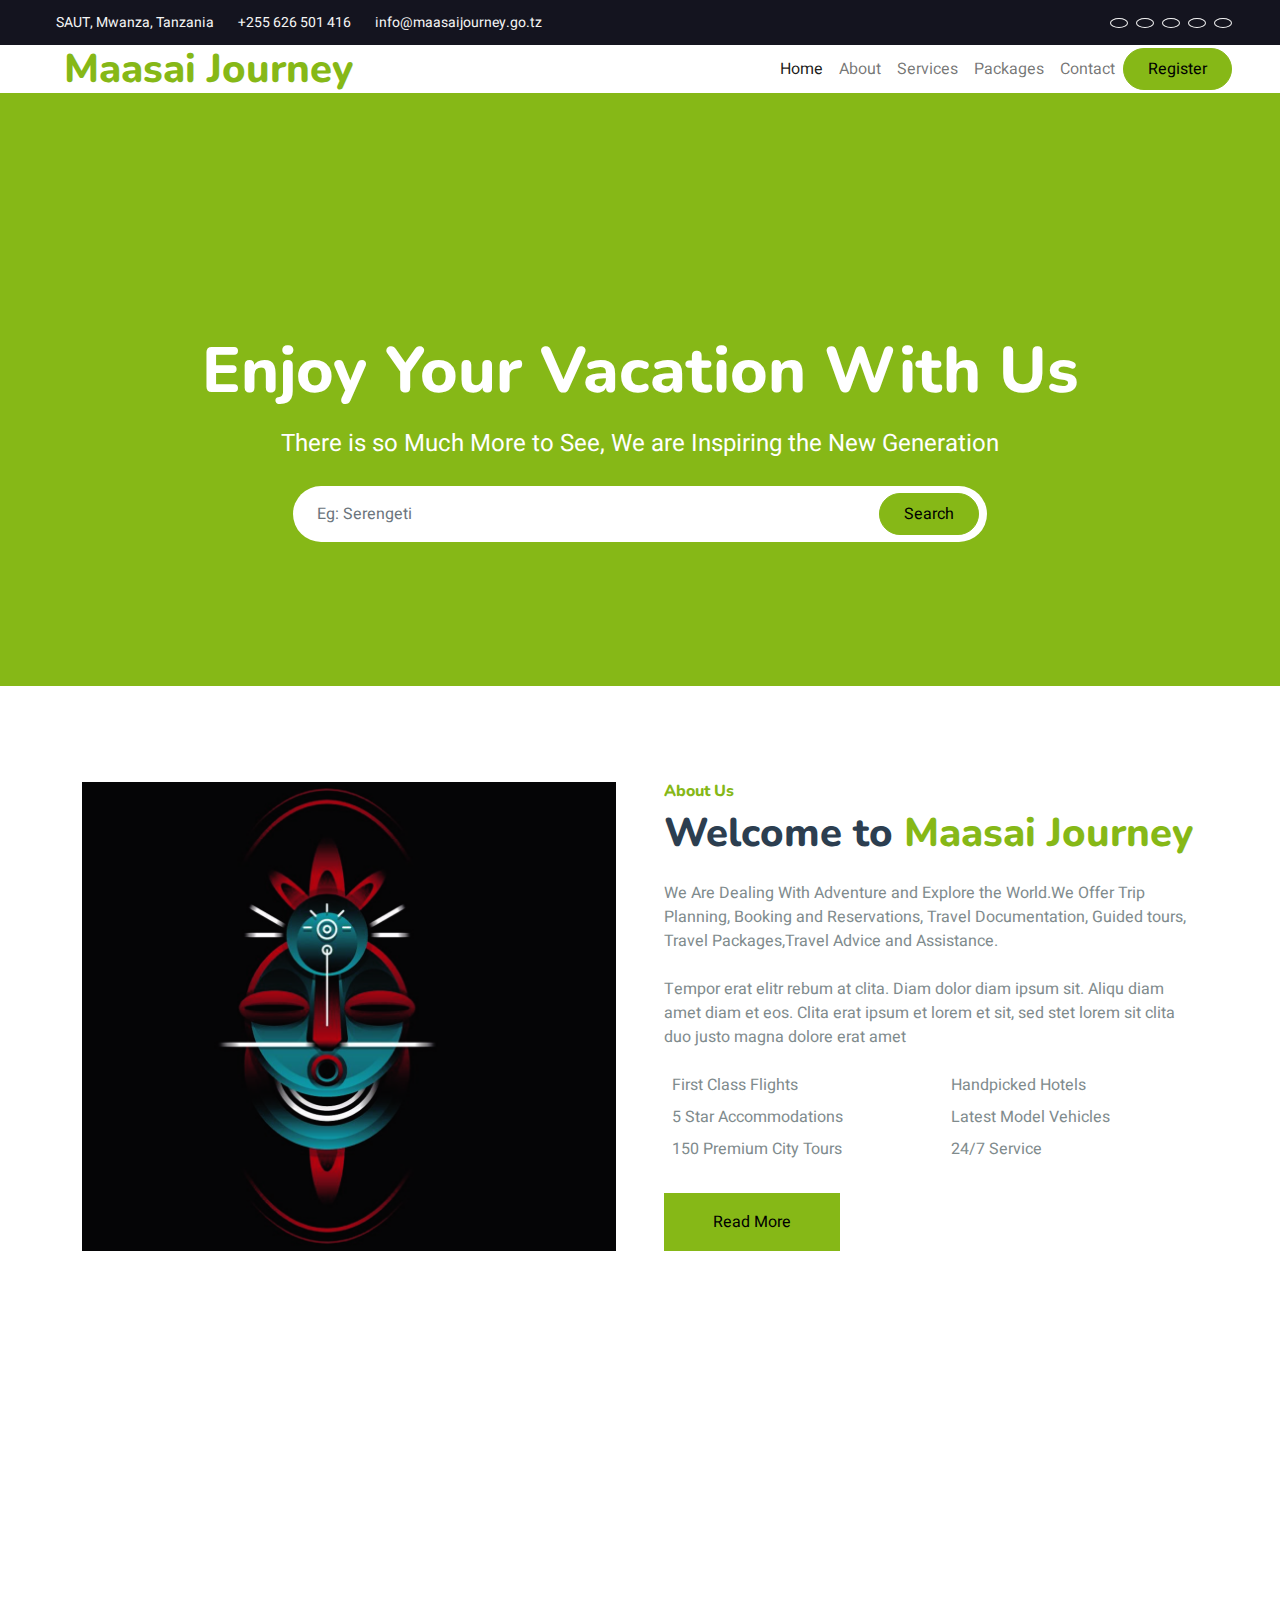
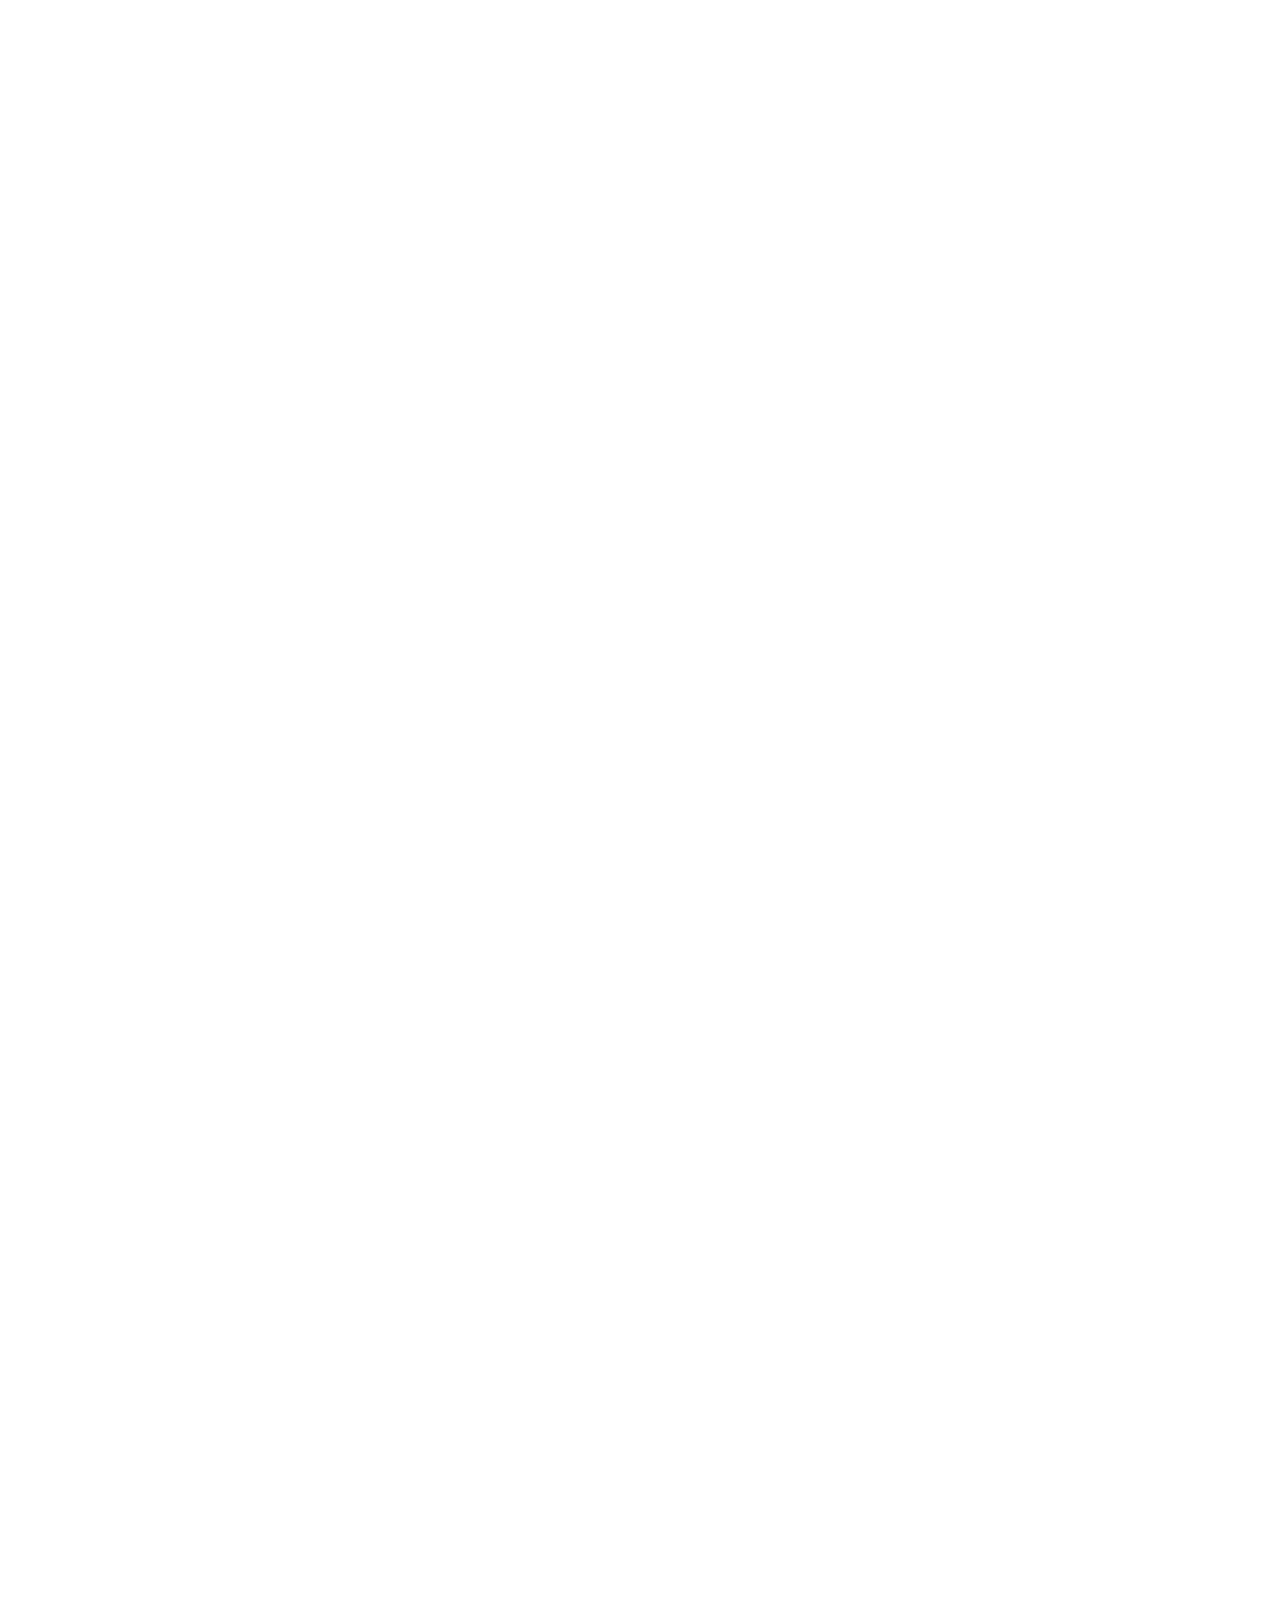
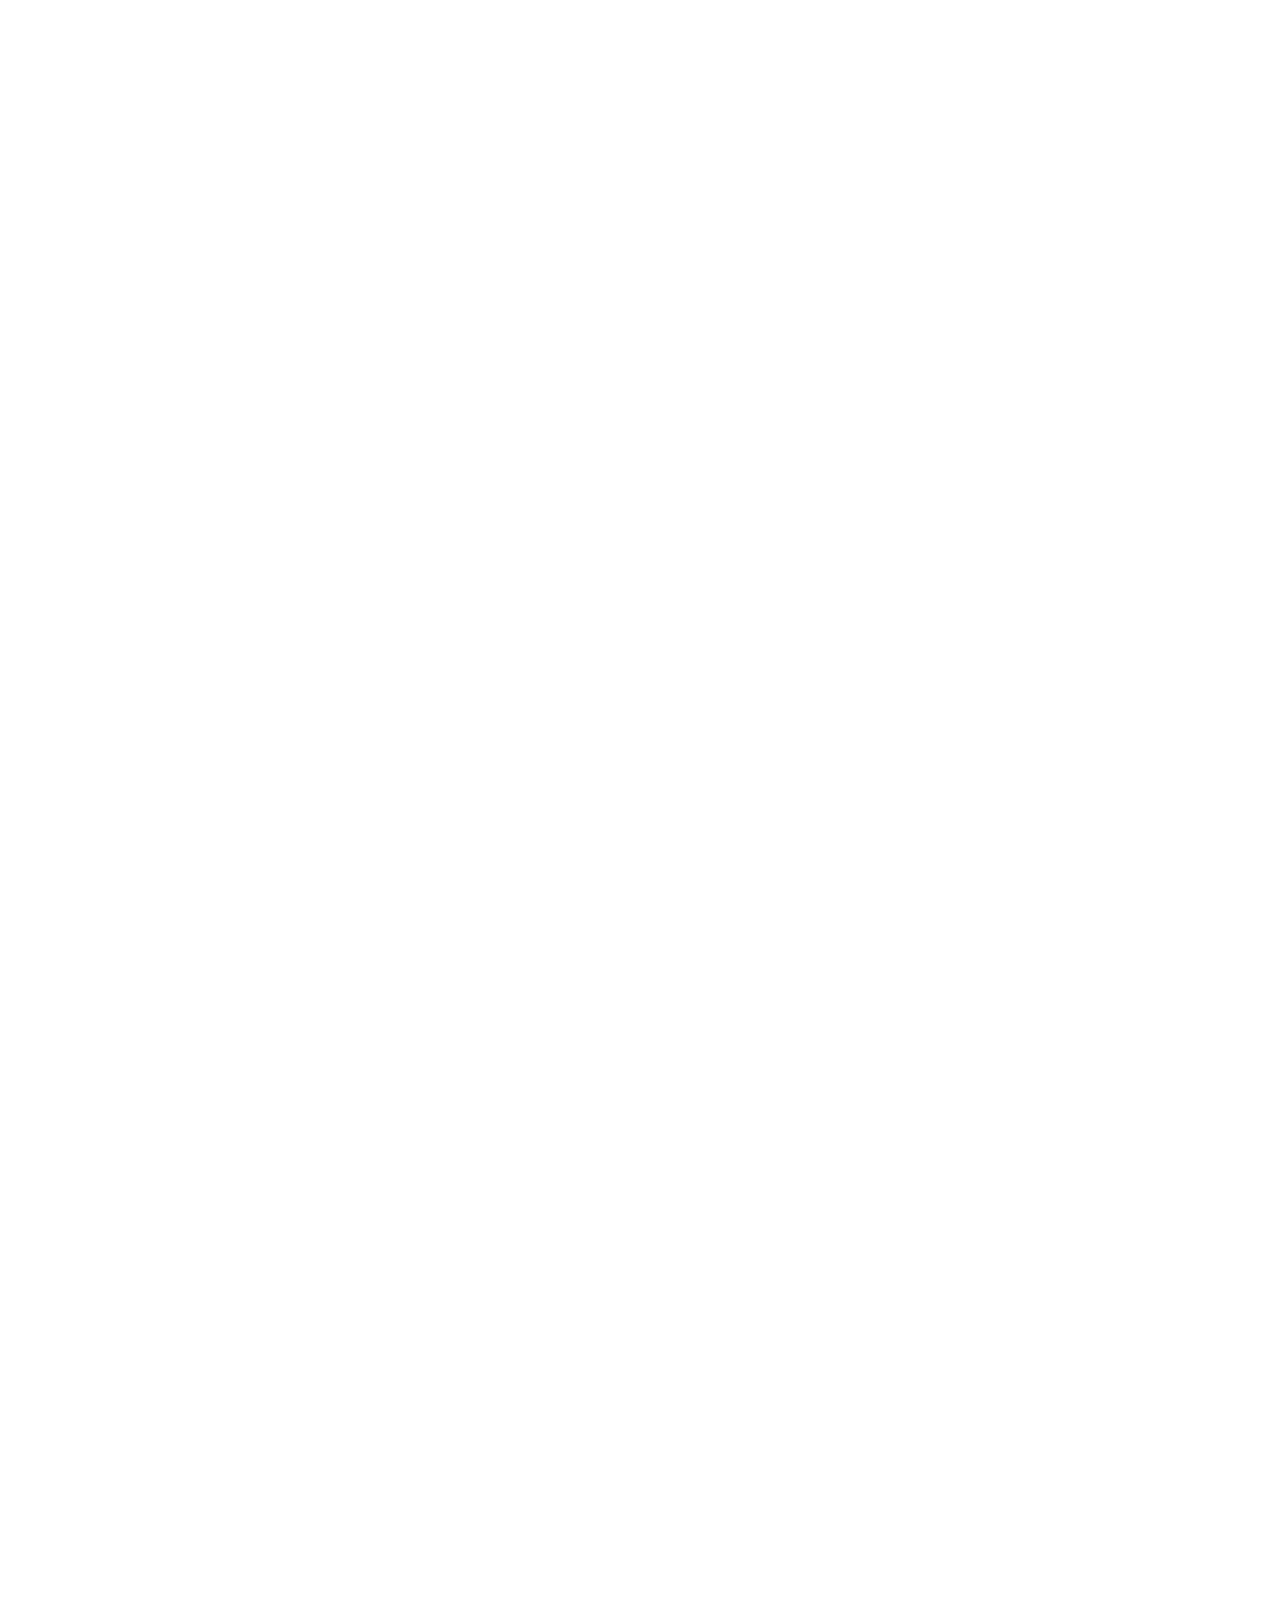
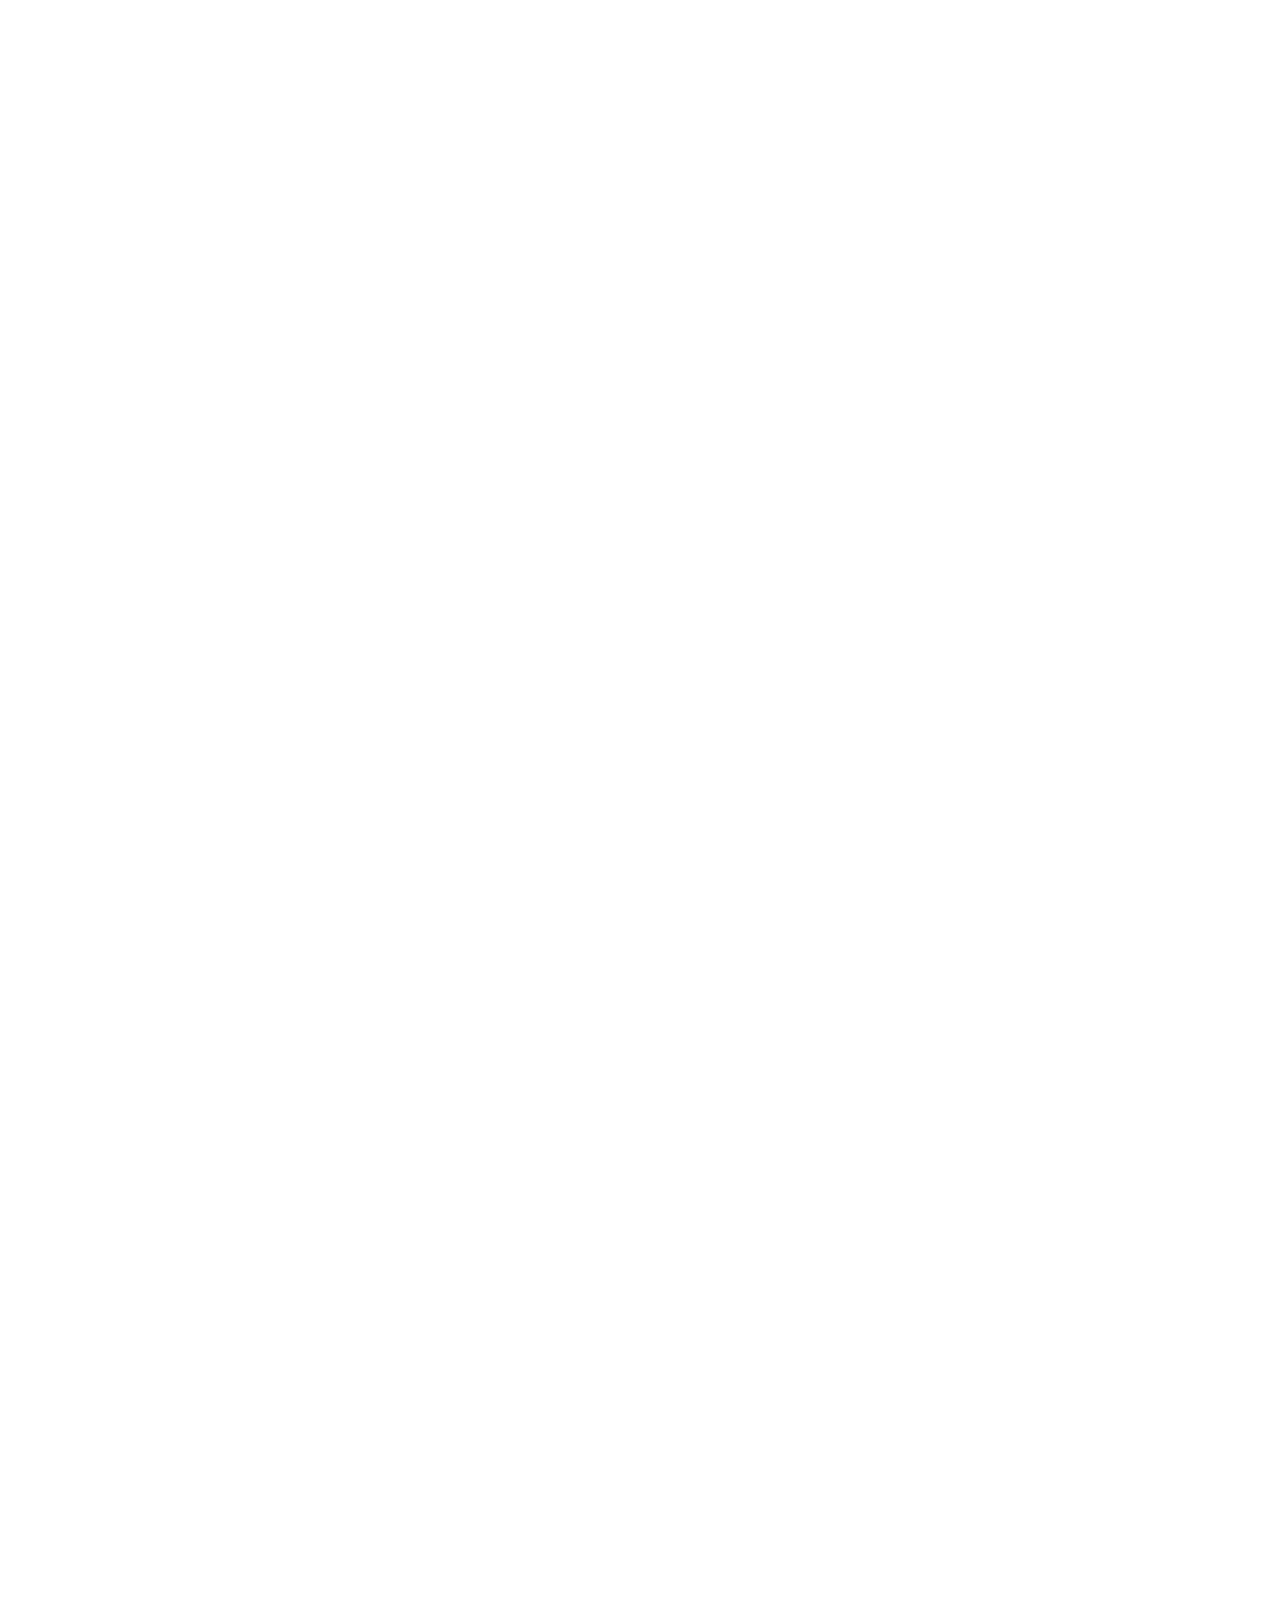
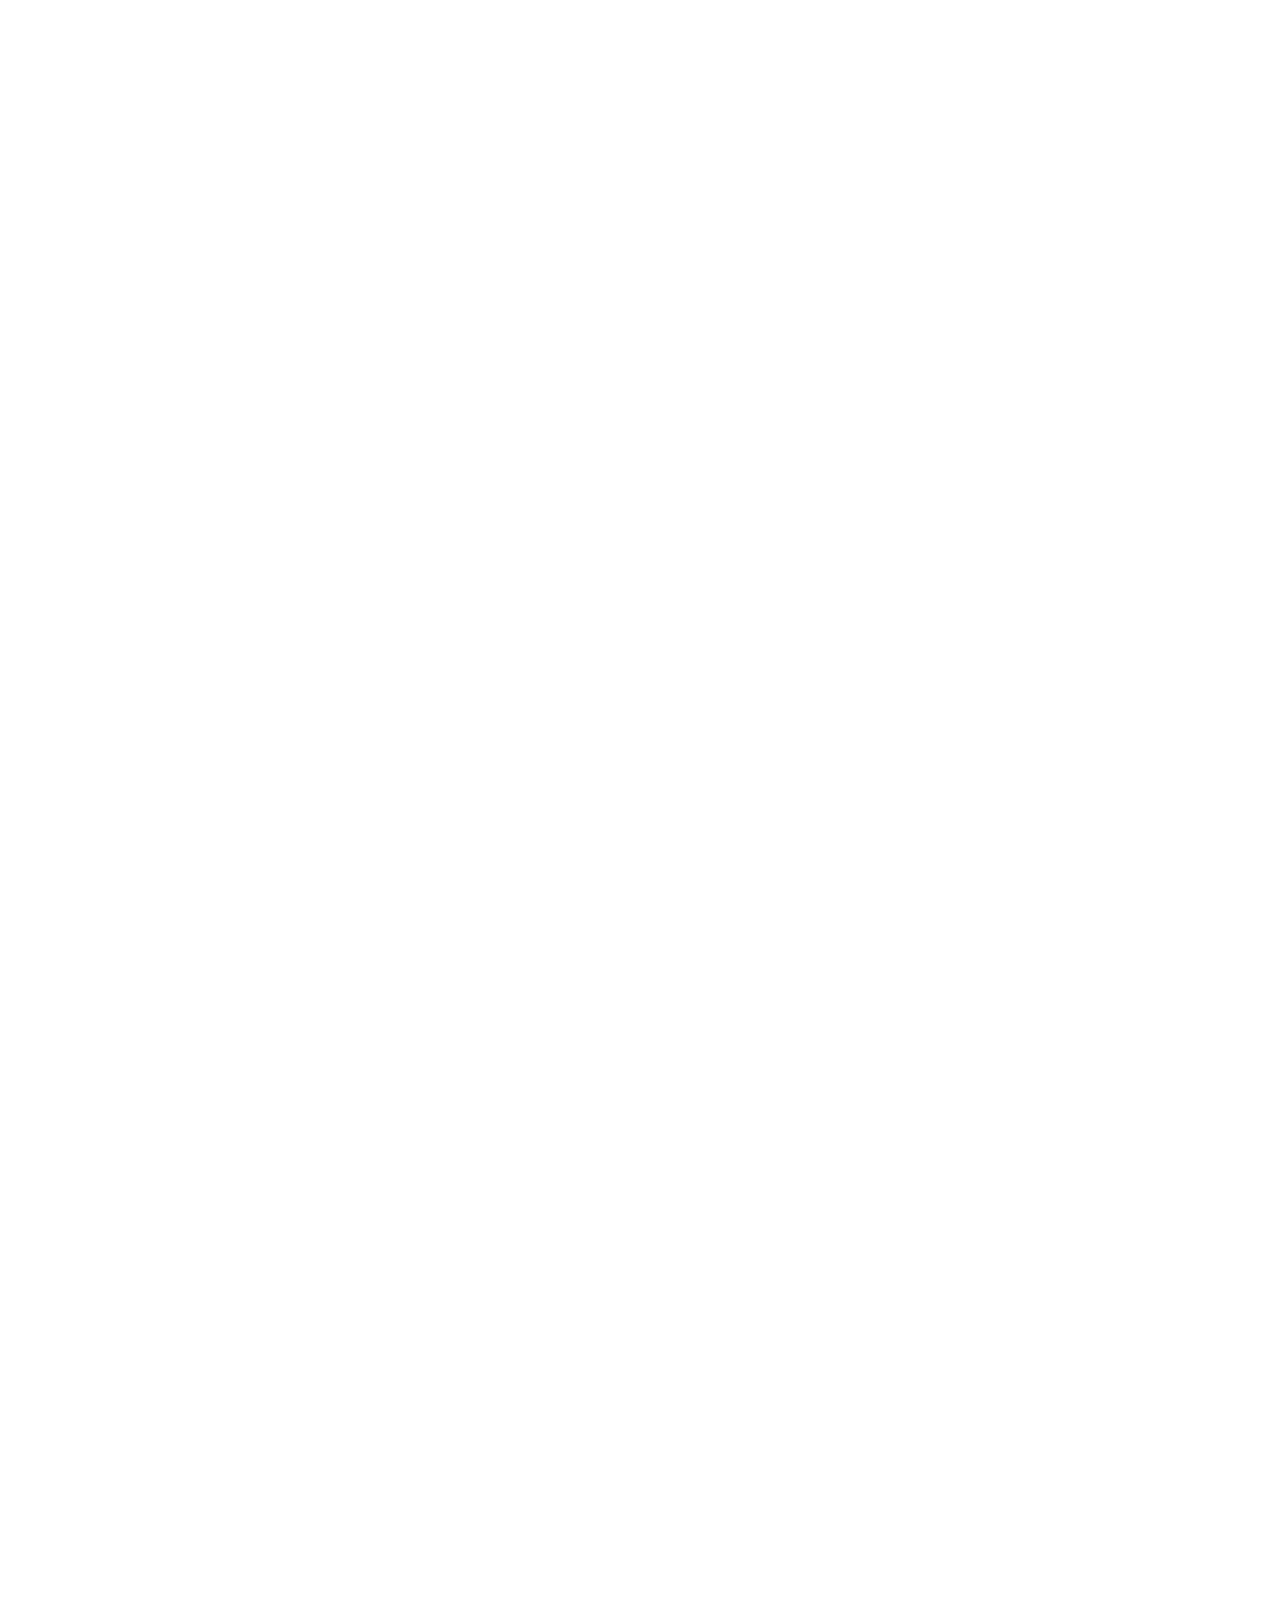
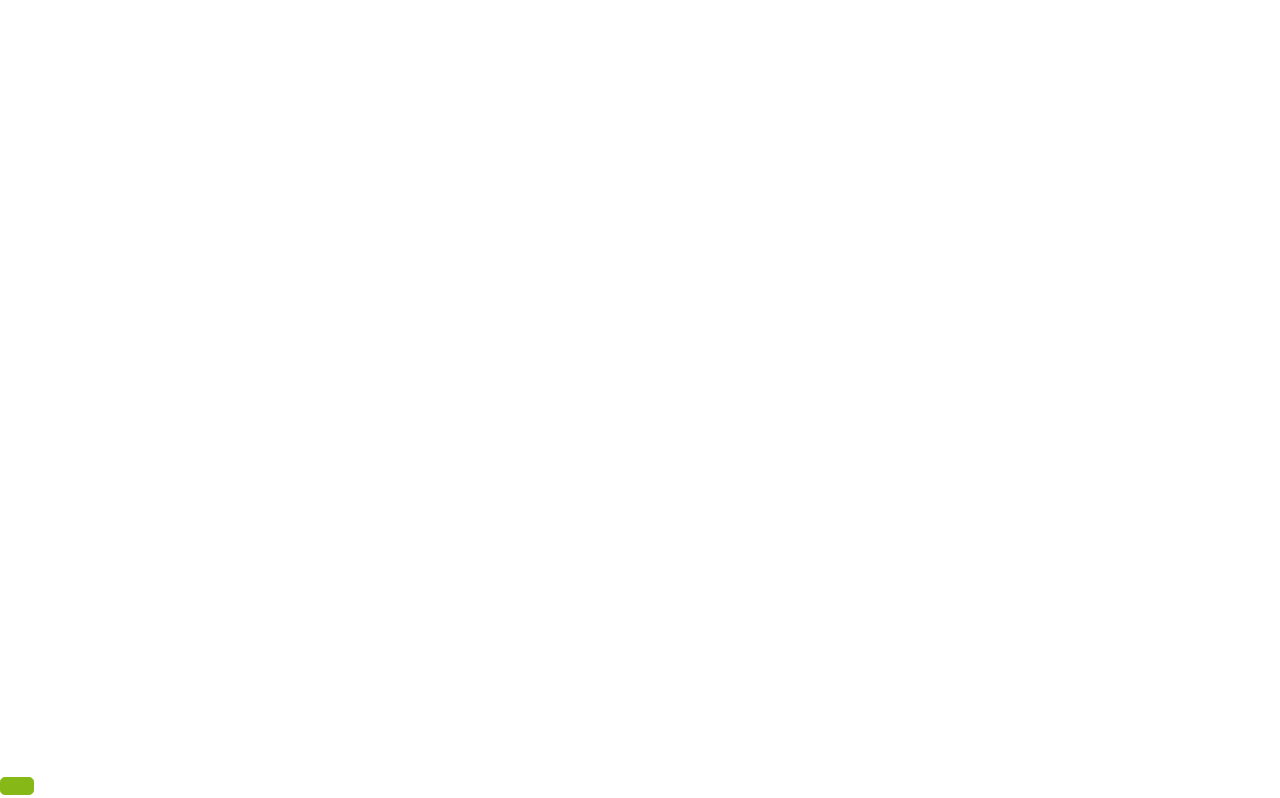
==== index.html @ 477ac79d "first commit" ====
<!DOCTYPE html>
<html lang="en">

<head>
    <meta charset="utf-8">
    <title>Maasai Journey.com</title>
    <meta content="width=device-width, initial-scale=1.0" name="viewport">
    <meta content="" name="keywords">
    <meta content="" name="description">

    <!-- Favicon -->
    <link href="img/favicon.ico" rel="icon">

    <!-- Google Web Fonts -->
    <link rel="preconnect" href="https://fonts.googleapis.com">
    <link rel="preconnect" href="https://fonts.gstatic.com" crossorigin>
    <link href="https://fonts.googleapis.com/css2?family=Heebo:wght@400;500;600&family=Nunito:wght@600;700;800&display=swap" rel="stylesheet">

    <!-- Icon Font Stylesheet -->
    <link href="https://cdnjs.cloudflare.com/ajax/libs/font-awesome/5.10.0/css/all.min.css" rel="all.min.css">
    <link href="https://cdn.jsdelivr.net/npm/bootstrap-icons@1.4.1/font/bootstrap-icons.css" rel="bootstrap-icons.css">

    <!-- Libraries Stylesheet -->
    <link href="lib/animate/animate.min.css" rel="animate.min.css">
    <link href="lib/owlcarousel/assets/owl.carousel.min.css" rel="owl.carousel.min.css">
    <link href="lib/tempusdominus/css/tempusdominus-bootstrap-4.min.css" rel="tempusdominus-bootstrap-4.min.css" />

    <!-- Customized Bootstrap Stylesheet -->
    <link href="css/bootstrap.min.css" rel="stylesheet">

    <!-- Template Stylesheet -->
    <link href="css/style.css" rel="style.css">
</head>

<body>
    <!-- Spinner Start -->
    
        </div>
    </div>
    <!-- Spinner End -->


    <!-- Topbar Start -->
    <div class="container-fluid bg-dark px-5 d-none d-lg-block">
        <div class="row gx-0">
            <div class="col-lg-8 text-center text-lg-start mb-2 mb-lg-0">
                <div class="d-inline-flex align-items-center" style="height: 45px;">
                    <small class="me-3 text-light"><i class="fa fa-map-marker-alt me-2"></i>SAUT, Mwanza, Tanzania</small>
                    <small class="me-3 text-light"><i class="fa fa-phone-alt me-2"></i>+255 626 501 416</small>
                    <small class="text-light"><i class="fa fa-envelope-open me-2"></i>info@maasaijourney.go.tz</small>
                </div>
            </div>
            <div class="col-lg-4 text-center text-lg-end">
                <div class="d-inline-flex align-items-center" style="height: 45px;">
                    <a class="btn btn-sm btn-outline-light btn-sm-square rounded-circle me-2" href=""><i class="fab fa-twitter fw-normal"></i></a>
                    <a class="btn btn-sm btn-outline-light btn-sm-square rounded-circle me-2" href=""><i class="fab fa-facebook-f fw-normal"></i></a>
                    <a class="btn btn-sm btn-outline-light btn-sm-square rounded-circle me-2" href=""><i class="fab fa-linkedin-in fw-normal"></i></a>
                    <a class="btn btn-sm btn-outline-light btn-sm-square rounded-circle me-2" href=""><i class="fab fa-instagram fw-normal"></i></a>
                    <a class="btn btn-sm btn-outline-light btn-sm-square rounded-circle" href=""><i class="fab fa-youtube fw-normal"></i></a>
                </div>
            </div>
        </div>
    </div>
    <!-- Topbar End -->


    <!-- Navbar & Hero Start -->
    <div class="container-fluid position-relative p-0">
        <nav class="navbar navbar-expand-lg navbar-light px-4 px-lg-5 py-3 py-lg-0">
            <a href="" class="navbar-brand p-0">
                <h1 class="text-primary m-0"><i class="fa fa-map-marker-alt me-3"></i>Maasai Journey</h1>
                <!-- <img src="img/log.png" alt="Log.png"> -->
            </a>
            <button class="navbar-toggler" type="button" data-bs-toggle="collapse" data-bs-target="#navbarCollapse">
                <span class="fa fa-bars"></span>
            </button>
            <div class="collapse navbar-collapse" id="navbarCollapse">
                <div class="navbar-nav ms-auto py-0">
                    <a href="index.html" class="nav-item nav-link active">Home</a>
                    <a href="about.html" class="nav-item nav-link">About</a>
                    <a href="service.html" class="nav-item nav-link">Services</a>
                    <a href="package.html" class="nav-item nav-link">Packages</a>
                    <div class="nav-item dropdown">
                       
                        <div class="dropdown-menu m-0">
                            <a href="destination.html" class="dropdown-item">Destination</a>
                            <a href="booking.html" class="dropdown-item">Booking</a>
                            <a href="team.html" class="dropdown-item">Travel Guides</a>
                            <a href="testimonial.html" class="dropdown-item">Testimonial</a>
                            <a href="404.html" class="dropdown-item">404 Page</a>
                        </div>
                    </div>
                    <a href="contact.html" class="nav-item nav-link">Contact</a>
                </div>
                <a href="" class="btn btn-primary rounded-pill py-2 px-4">Register</a>
            </div>
        </nav>

        <div class="container-fluid bg-primary py-5 mb-5 hero-header">
            <div class="container py-5">
                <div class="row justify-content-center py-5">
                    <div class="col-lg-10 pt-lg-5 mt-lg-5 text-center">
                        <h1 class="display-3 text-white mb-3 animated slideInDown">Enjoy Your Vacation With Us</h1>
                        <p class="fs-4 text-white mb-4 animated slideInDown">There is so Much More to See, We are Inspiring the New Generation</p>
                        <div class="position-relative w-75 mx-auto animated slideInDown">
                            <input class="form-control border-0 rounded-pill w-100 py-3 ps-4 pe-5" type="text" placeholder="Eg: Serengeti">
                            <button type="button" class="btn btn-primary rounded-pill py-2 px-4 position-absolute top-0 end-0 me-2" style="margin-top: 7px;">Search</button>
                        </div>
                    </div>
                </div>
            </div>
        </div>
    </div>
    <!-- Navbar & Hero End -->


    <!-- About Start -->
    <div class="container-xxl py-5">
        <div class="container">
            <div class="row g-5">
                <div class="col-lg-6 wow fadeInUp" data-wow-delay="0.1s" style="min-height: 400px;">
                    <div class="position-relative h-100">
                        <img class="img-fluid position-absolute w-100 h-100" src="img/about.jpg" alt="" style="object-fit: cover;">
                    </div>
                </div>
                <div class="col-lg-6 wow fadeInUp" data-wow-delay="0.3s">
                    <h6 class="section-title bg-white text-start text-primary pe-3">About Us</h6>
                    <h1 class="mb-4">Welcome to <span class="text-primary">Maasai Journey</span></h1>
                    <p class="mb-4">We Are Dealing With Adventure and Explore the World.We Offer Trip Planning, Booking and Reservations, Travel Documentation, Guided tours, Travel Packages,Travel Advice and Assistance.</p>
                    <p class="mb-4">Tempor erat elitr rebum at clita. Diam dolor diam ipsum sit. Aliqu diam amet diam et eos. Clita erat ipsum et lorem et sit, sed stet lorem sit clita duo justo magna dolore erat amet</p>
                    <div class="row gy-2 gx-4 mb-4">
                        <div class="col-sm-6">
                            <p class="mb-0"><i class="fa fa-arrow-right text-primary me-2"></i>First Class Flights</p>
                        </div>
                        <div class="col-sm-6">
                            <p class="mb-0"><i class="fa fa-arrow-right text-primary me-2"></i>Handpicked Hotels</p>
                        </div>
                        <div class="col-sm-6">
                            <p class="mb-0"><i class="fa fa-arrow-right text-primary me-2"></i>5 Star Accommodations</p>
                        </div>
                        <div class="col-sm-6">
                            <p class="mb-0"><i class="fa fa-arrow-right text-primary me-2"></i>Latest Model Vehicles</p>
                        </div>
                        <div class="col-sm-6">
                            <p class="mb-0"><i class="fa fa-arrow-right text-primary me-2"></i>150 Premium City Tours</p>
                        </div>
                        <div class="col-sm-6">
                            <p class="mb-0"><i class="fa fa-arrow-right text-primary me-2"></i>24/7 Service</p>
                        </div>
                    </div>
                    <a class="btn btn-primary py-3 px-5 mt-2" href="">Read More</a>
                </div>
            </div>
        </div>
    </div>
    <!-- About End -->


    <!-- Service Start -->
    <div class="container-xxl py-5">
        <div class="container">
            <div class="text-center wow fadeInUp" data-wow-delay="0.1s">
                <h6 class="section-title bg-white text-center text-primary px-3">Services</h6>
                <h1 class="mb-5">Our Services</h1>
            </div>
            <div class="row g-4">
                <div class="col-lg-3 col-sm-6 wow fadeInUp" data-wow-delay="0.1s">
                    <div class="service-item rounded pt-3">
                        <div class="p-4">
                            <i class="fa fa-3x fa-globe text-primary mb-4"></i>
                            <h5>WorldWide Tours</h5>
                            <p>Diam elitr kasd sed at elitr sed ipsum justo dolor sed clita amet diam</p>
                        </div>
                    </div>
                </div>
                <div class="col-lg-3 col-sm-6 wow fadeInUp" data-wow-delay="0.3s">
                    <div class="service-item rounded pt-3">
                        <div class="p-4">
                            <i class="fa fa-3x fa-hotel text-primary mb-4"></i>
                            <h5>Hotel Reservation</h5>
                            <p>Diam elitr kasd sed at elitr sed ipsum justo dolor sed clita amet diam</p>
                        </div>
                    </div>
                </div>
                <div class="col-lg-3 col-sm-6 wow fadeInUp" data-wow-delay="0.5s">
                    <div class="service-item rounded pt-3">
                        <div class="p-4">
                            <i class="fa fa-3x fa-user text-primary mb-4"></i>
                            <h5>Travel Guides</h5>
                            <p>Diam elitr kasd sed at elitr sed ipsum justo dolor sed clita amet diam</p>
                        </div>
                    </div>
                </div>
                <div class="col-lg-3 col-sm-6 wow fadeInUp" data-wow-delay="0.7s">
                    <div class="service-item rounded pt-3">
                        <div class="p-4">
                            <i class="fa fa-3x fa-cog text-primary mb-4"></i>
                            <h5>Event Management</h5>
                            <p>Diam elitr kasd sed at elitr sed ipsum justo dolor sed clita amet diam</p>
                        </div>
                    </div>
                </div>
                <div class="col-lg-3 col-sm-6 wow fadeInUp" data-wow-delay="0.1s">
                    <div class="service-item rounded pt-3">
                        <div class="p-4">
                            <i class="fa fa-3x fa-globe text-primary mb-4"></i>
                            <h5>WorldWide Tours</h5>
                            <p>Diam elitr kasd sed at elitr sed ipsum justo dolor sed clita amet diam</p>
                        </div>
                    </div>
                </div>
                <div class="col-lg-3 col-sm-6 wow fadeInUp" data-wow-delay="0.3s">
                    <div class="service-item rounded pt-3">
                        <div class="p-4">
                            <i class="fa fa-3x fa-hotel text-primary mb-4"></i>
                            <h5>Hotel Reservation</h5>
                            <p>Diam elitr kasd sed at elitr sed ipsum justo dolor sed clita amet diam</p>
                        </div>
                    </div>
                </div>
                <div class="col-lg-3 col-sm-6 wow fadeInUp" data-wow-delay="0.5s">
                    <div class="service-item rounded pt-3">
                        <div class="p-4">
                            <i class="fa fa-3x fa-user text-primary mb-4"></i>
                            <h5>Travel Guides</h5>
                            <p>Diam elitr kasd sed at elitr sed ipsum justo dolor sed clita amet diam</p>
                        </div>
                    </div>
                </div>
                <div class="col-lg-3 col-sm-6 wow fadeInUp" data-wow-delay="0.7s">
                    <div class="service-item rounded pt-3">
                        <div class="p-4">
                            <i class="fa fa-3x fa-cog text-primary mb-4"></i>
                            <h5>Event Management</h5>
                            <p>Diam elitr kasd sed at elitr sed ipsum justo dolor sed clita amet diam</p>
                        </div>
                    </div>
                </div>
            </div>
        </div>
    </div>
    <!-- Service End -->


    <!-- Destination Start -->
    <div class="container-xxl py-5 destination">
        <div class="container">
            <div class="text-center wow fadeInUp" data-wow-delay="0.1s">
                <h6 class="section-title bg-white text-center text-primary px-3">Destination</h6>
                <h1 class="mb-5">Popular Destinations</h1>
            </div>
            <div class="row g-3">
                <div class="col-lg-7 col-md-6">
                    <div class="row g-3">
                        <div class="col-lg-12 col-md-12 wow zoomIn" data-wow-delay="0.1s">
                            <a class="position-relative d-block overflow-hidden" href="">
                                <img class="img-fluid" src="img/destination-1.jpg" alt="">
                                <div class="bg-white text-danger fw-bold position-absolute top-0 start-0 m-3 py-1 px-2">30% OFF</div>
                                <div class="bg-white text-primary fw-bold position-absolute bottom-0 end-0 m-3 py-1 px-2">Kilimanjaro</div>
                            </a>
                        </div>
                        <div class="col-lg-6 col-md-12 wow zoomIn" data-wow-delay="0.3s">
                            <a class="position-relative d-block overflow-hidden" href="">
                                <img class="img-fluid" src="img/destination-2.jpg" alt="">
                                <div class="bg-white text-danger fw-bold position-absolute top-0 start-0 m-3 py-1 px-2">25% OFF</div>
                                <div class="bg-white text-primary fw-bold position-absolute bottom-0 end-0 m-3 py-1 px-2">Mwanza</div>
                            </a>
                        </div>
                        <div class="col-lg-6 col-md-12 wow zoomIn" data-wow-delay="0.5s">
                            <a class="position-relative d-block overflow-hidden" href="">
                                <img class="img-fluid" src="img/destination-3.jpg" alt="">
                                <div class="bg-white text-danger fw-bold position-absolute top-0 start-0 m-3 py-1 px-2">35% OFF</div>
                                <div class="bg-white text-primary fw-bold position-absolute bottom-0 end-0 m-3 py-1 px-2">Ngorongoro</div>
                            </a>
                        </div>
                    </div>
                </div>
                <div class="col-lg-5 col-md-6 wow zoomIn" data-wow-delay="0.7s" style="min-height: 350px;">
                    <a class="position-relative d-block h-100 overflow-hidden" href="">
                        <img class="img-fluid position-absolute w-100 h-100" src="img/destination-4.jpg" alt="" style="object-fit: cover;">
                        <div class="bg-white text-danger fw-bold position-absolute top-0 start-0 m-3 py-1 px-2">20% OFF</div>
                        <div class="bg-white text-primary fw-bold position-absolute bottom-0 end-0 m-3 py-1 px-2">Zanzibar</div>
                    </a>
                </div>
            </div>
        </div>
    </div>
    <!-- Destination Start -->


    <!-- Package Start -->
    <div class="container-xxl py-5">
        <div class="container">
            <div class="text-center wow fadeInUp" data-wow-delay="0.1s">
                <h6 class="section-title bg-white text-center text-primary px-3">Packages</h6>
                <h1 class="mb-5">Awesome Packages</h1>
            </div>
            <div class="row g-4 justify-content-center">
                <div class="col-lg-4 col-md-6 wow fadeInUp" data-wow-delay="0.1s">
                    <div class="package-item">
                        <div class="overflow-hidden">
                            <img class="img-fluid" src="img/package-1.jpg" alt="">
                        </div>
                        <div class="d-flex border-bottom">
                            <small class="flex-fill text-center border-end py-2"><i class="fa fa-map-marker-alt text-primary me-2"></i>Zanzibar</small>
                            <small class="flex-fill text-center border-end py-2"><i class="fa fa-calendar-alt text-primary me-2"></i>3 days</small>
                            <small class="flex-fill text-center py-2"><i class="fa fa-user text-primary me-2"></i>2 Person</small>
                        </div>
                        <div class="text-center p-4">
                            <h3 class="mb-0">$500.00 (Tsh.1,250,000)</h3>
                            <div class="mb-3">
                                <small class="fa fa-star text-primary"></small>
                                <small class="fa fa-star text-primary"></small>
                                <small class="fa fa-star text-primary"></small>
                                <small class="fa fa-star text-primary"></small>
                                <small class="fa fa-star text-primary"></small>
                            </div>
                            <p>Tempor erat elitr rebum at clita. Diam dolor diam ipsum sit diam amet diam eos</p>
                            <div class="d-flex justify-content-center mb-2">
                                <a href="#" class="btn btn-sm btn-primary px-3 border-end" style="border-radius: 30px 0 0 30px;">Read More</a>
                                <a href="#" class="btn btn-sm btn-primary px-3" style="border-radius: 0 30px 30px 0;">Book Now</a>
                            </div>
                        </div>
                    </div>
                </div>
                <div class="col-lg-4 col-md-6 wow fadeInUp" data-wow-delay="0.3s">
                    <div class="package-item">
                        <div class="overflow-hidden">
                            <img class="img-fluid" src="img/package-2.jpg" alt="">
                        </div>
                        <div class="d-flex border-bottom">
                            <small class="flex-fill text-center border-end py-2"><i class="fa fa-map-marker-alt text-primary me-2"></i>Mwanza</small>
                            <small class="flex-fill text-center border-end py-2"><i class="fa fa-calendar-alt text-primary me-2"></i>3 days</small>
                            <small class="flex-fill text-center py-2"><i class="fa fa-user text-primary me-2"></i>2 Person</small>
                        </div>
                        <div class="text-center p-4">
                            <h3 class="mb-0">$300.00 (Tsh.750,000)</h3>
                            <div class="mb-3">
                                <small class="fa fa-star text-primary"></small>
                                <small class="fa fa-star text-primary"></small>
                                <small class="fa fa-star text-primary"></small>
                                <small class="fa fa-star text-primary"></small>
                                <small class="fa fa-star text-primary"></small>
                            </div>
                            <p>Tempor erat elitr rebum at clita. Diam dolor diam ipsum sit diam amet diam eos</p>
                            <div class="d-flex justify-content-center mb-2">
                                <a href="#" class="btn btn-sm btn-primary px-3 border-end" style="border-radius: 30px 0 0 30px;">Read More</a>
                                <a href="#" class="btn btn-sm btn-primary px-3" style="border-radius: 0 30px 30px 0;">Book Now</a>
                            </div>
                        </div>
                    </div>
                </div>
                <div class="col-lg-4 col-md-6 wow fadeInUp" data-wow-delay="0.5s">
                    <div class="package-item">
                        <div class="overflow-hidden">
                            <img class="img-fluid" src="img/package-3.jpg" alt="">
                        </div>
                        <div class="d-flex border-bottom">
                            <small class="flex-fill text-center border-end py-2"><i class="fa fa-map-marker-alt text-primary me-2"></i>Kilimanjaro</small>
                            <small class="flex-fill text-center border-end py-2"><i class="fa fa-calendar-alt text-primary me-2"></i>3 days</small>
                            <small class="flex-fill text-center py-2"><i class="fa fa-user text-primary me-2"></i>2 Person</small>
                        </div>
                        <div class="text-center p-4">
                            <h3 class="mb-0">$489.00  (Tsh.1,222,500)</h3>
                            <div class="mb-3">
                                <small class="fa fa-star text-primary"></small>
                                <small class="fa fa-star text-primary"></small>
                                <small class="fa fa-star text-primary"></small>
                                <small class="fa fa-star text-primary"></small>
                                <small class="fa fa-star text-primary"></small>
                            </div>
                            <p>Tempor erat elitr rebum at clita. Diam dolor diam ipsum sit diam amet diam eos</p>
                            <div class="d-flex justify-content-center mb-2">
                                <a href="#" class="btn btn-sm btn-primary px-3 border-end" style="border-radius: 30px 0 0 30px;">Read More</a>
                                <a href="#" class="btn btn-sm btn-primary px-3" style="border-radius: 0 30px 30px 0;">Book Now</a>
                            </div>
                        </div>
                    </div>
                </div>
            </div>
        </div>
    </div>
    <!-- Package End -->


    <!-- Booking Start -->
    <div class="container-xxl py-5 wow fadeInUp" data-wow-delay="0.1s">
        <div class="container">
            <div class="booking p-5">
                <div class="row g-5 align-items-center">
                    <div class="col-md-6 text-white">
                        <h6 class="text-white text-uppercase">Booking</h6>
                        <h1 class="text-white mb-4">Online Booking</h1>
                        <p class="mb-4">Tempor erat elitr rebum at clita. Diam dolor diam ipsum sit. Aliqu diam amet diam et eos. Clita erat ipsum et lorem et sit.</p>
                        <p class="mb-4">Tempor erat elitr rebum at clita. Diam dolor diam ipsum sit. Aliqu diam amet diam et eos. Clita erat ipsum et lorem et sit, sed stet lorem sit clita duo justo magna dolore erat amet</p>
                        <a class="btn btn-outline-light py-3 px-5 mt-2" href="">Read More</a>
                    </div>
                    <div class="col-md-6">
                        <h1 class="text-white mb-4">Book A Tour</h1>
                        <form>
                            <div class="row g-3">
                                <div class="col-md-6">
                                    <div class="form-floating">
                                        <input type="text" class="form-control bg-transparent" id="name" placeholder="Your Name">
                                        <label for="name">Your Name</label>
                                    </div>
                                </div>
                                <div class="col-md-6">
                                    <div class="form-floating">
                                        <input type="email" class="form-control bg-transparent" id="email" placeholder="Your Email">
                                        <label for="email">Your Email</label>
                                    </div>
                                </div>
                                <div class="col-md-6">
                                    <div class="form-floating date" id="date3" data-target-input="nearest">
                                        <input type="text" class="form-control bg-transparent datetimepicker-input" id="datetime" placeholder="Date & Time" data-target="#date3" data-toggle="datetimepicker" />
                                        <label for="datetime">Date & Time</label>
                                    </div>
                                </div>
                                <div class="col-md-6">
                                    <div class="form-floating">
                                        <select class="form-select bg-transparent" id="select1">
                                            <option value="1">Destination 1</option>
                                            <option value="2">Destination 2</option>
                                            <option value="3">Destination 3</option>
                                        </select>
                                        <label for="select1">Destination</label>
                                    </div>
                                </div>
                                <div class="col-12">
                                    <div class="form-floating">
                                        <textarea class="form-control bg-transparent" placeholder="Special Request" id="message" style="height: 100px"></textarea>
                                        <label for="message">Special Request</label>
                                    </div>
                                </div>
                                <div class="col-12">
                                    <button class="btn btn-outline-light w-100 py-3" type="submit">Book Now</button>
                                </div>
                            </div>
                        </form>
                    </div>
                </div>
            </div>
        </div>
    </div>
    <!-- Booking Start -->


    <!-- Process Start -->
    <div class="container-xxl py-5">
        <div class="container">
            <div class="text-center pb-4 wow fadeInUp" data-wow-delay="0.1s">
                <h6 class="section-title bg-white text-center text-primary px-3">Process</h6>
                <h1 class="mb-5">3 Easy Steps</h1>
            </div>
            <div class="row gy-5 gx-4 justify-content-center">
                <div class="col-lg-4 col-sm-6 text-center pt-4 wow fadeInUp" data-wow-delay="0.1s">
                    <div class="position-relative border border-primary pt-5 pb-4 px-4">
                        <div class="d-inline-flex align-items-center justify-content-center bg-primary rounded-circle position-absolute top-0 start-50 translate-middle shadow" style="width: 100px; height: 100px;">
                            <i class="fa fa-globe fa-3x text-white"></i>
                        </div>
                        <h5 class="mt-4">Choose A Destination</h5>
                        <hr class="w-25 mx-auto bg-primary mb-1">
                        <hr class="w-50 mx-auto bg-primary mt-0">
                        <p class="mb-0">Tempor erat elitr rebum clita dolor diam ipsum sit diam amet diam eos erat ipsum et lorem et sit sed stet lorem sit</p>
                    </div>
                </div>
                <div class="col-lg-4 col-sm-6 text-center pt-4 wow fadeInUp" data-wow-delay="0.3s">
                    <div class="position-relative border border-primary pt-5 pb-4 px-4">
                        <div class="d-inline-flex align-items-center justify-content-center bg-primary rounded-circle position-absolute top-0 start-50 translate-middle shadow" style="width: 100px; height: 100px;">
                            <i class="fa fa-dollar-sign fa-3x text-white"></i>
                        </div>
                        <h5 class="mt-4">Pay Online</h5>
                        <hr class="w-25 mx-auto bg-primary mb-1">
                        <hr class="w-50 mx-auto bg-primary mt-0">
                        <p class="mb-0">Tempor erat elitr rebum clita dolor diam ipsum sit diam amet diam eos erat ipsum et lorem et sit sed stet lorem sit</p>
                    </div>
                </div>
                <div class="col-lg-4 col-sm-6 text-center pt-4 wow fadeInUp" data-wow-delay="0.5s">
                    <div class="position-relative border border-primary pt-5 pb-4 px-4">
                        <div class="d-inline-flex align-items-center justify-content-center bg-primary rounded-circle position-absolute top-0 start-50 translate-middle shadow" style="width: 100px; height: 100px;">
                            <i class="fa fa-plane fa-3x text-white"></i>
                        </div>
                        <h5 class="mt-4">Fly Today</h5>
                        <hr class="w-25 mx-auto bg-primary mb-1">
                        <hr class="w-50 mx-auto bg-primary mt-0">
                        <p class="mb-0">Tempor erat elitr rebum clita dolor diam ipsum sit diam amet diam eos erat ipsum et lorem et sit sed stet lorem sit</p>
                    </div>
                </div>
            </div>
        </div>
    </div>
    <!-- Process Start -->


    <!-- Team Start -->
    <div class="container-xxl py-5">
        <div class="container">
            <div class="text-center wow fadeInUp" data-wow-delay="0.1s">
                <h6 class="section-title bg-white text-center text-primary px-3">Travel Guide</h6>
                <h1 class="mb-5">Meet Our Guide</h1>
            </div>
            <div class="row g-4">
                <div class="col-lg-3 col-md-6 wow fadeInUp" data-wow-delay="0.1s">
                    <div class="team-item">
                        <div class="overflow-hidden">
                            <img class="img-fluid" src="img/team-1.jpg" alt="">
                        </div>
                        <div class="position-relative d-flex justify-content-center" style="margin-top: -19px;">
                            <a class="btn btn-square mx-1" href=""><i class="fab fa-facebook-f"></i></a>
                            <a class="btn btn-square mx-1" href=""><i class="fab fa-twitter"></i></a>
                            <a class="btn btn-square mx-1" href=""><i class="fab fa-instagram"></i></a>
                        </div>
                        <div class="text-center p-4">
                            <h5 class="mb-0">Full Name</h5>
                            <small>Designation</small>
                        </div>
                    </div>
                </div>
                <div class="col-lg-3 col-md-6 wow fadeInUp" data-wow-delay="0.3s">
                    <div class="team-item">
                        <div class="overflow-hidden">
                            <img class="img-fluid" src="img/team-2.jpg" alt="">
                        </div>
                        <div class="position-relative d-flex justify-content-center" style="margin-top: -19px;">
                            <a class="btn btn-square mx-1" href=""><i class="fab fa-facebook-f"></i></a>
                            <a class="btn btn-square mx-1" href=""><i class="fab fa-twitter"></i></a>
                            <a class="btn btn-square mx-1" href=""><i class="fab fa-instagram"></i></a>
                        </div>
                        <div class="text-center p-4">
                            <h5 class="mb-0">Full Name</h5>
                            <small>Designation</small>
                        </div>
                    </div>
                </div>
                <div class="col-lg-3 col-md-6 wow fadeInUp" data-wow-delay="0.5s">
                    <div class="team-item">
                        <div class="overflow-hidden">
                            <img class="img-fluid" src="img/team-3.jpg" alt="">
                        </div>
                        <div class="position-relative d-flex justify-content-center" style="margin-top: -19px;">
                            <a class="btn btn-square mx-1" href=""><i class="fab fa-facebook-f"></i></a>
                            <a class="btn btn-square mx-1" href=""><i class="fab fa-twitter"></i></a>
                            <a class="btn btn-square mx-1" href=""><i class="fab fa-instagram"></i></a>
                        </div>
                        <div class="text-center p-4">
                            <h5 class="mb-0">Full Name</h5>
                            <small>Designation</small>
                        </div>
                    </div>
                </div>
                <div class="col-lg-3 col-md-6 wow fadeInUp" data-wow-delay="0.7s">
                    <div class="team-item">
                        <div class="overflow-hidden">
                            <img class="img-fluid" src="img/team-4.jpg" alt="">
                        </div>
                        <div class="position-relative d-flex justify-content-center" style="margin-top: -19px;">
                            <a class="btn btn-square mx-1" href=""><i class="fab fa-facebook-f"></i></a>
                            <a class="btn btn-square mx-1" href=""><i class="fab fa-twitter"></i></a>
                            <a class="btn btn-square mx-1" href=""><i class="fab fa-instagram"></i></a>
                        </div>
                        <div class="text-center p-4">
                            <h5 class="mb-0">Full Name</h5>
                            <small>Designation</small>
                        </div>
                    </div>
                </div>
            </div>
        </div>
    </div>
    <!-- Team End -->


    <!-- Testimonial Start -->
    <div class="container-xxl py-5 wow fadeInUp" data-wow-delay="0.1s">
        <div class="container">
            <div class="text-center">
                <h6 class="section-title bg-white text-center text-primary px-3">Testimonial</h6>
                <h1 class="mb-5">Our Clients Say!!!</h1>
            </div>
            <div class="owl-carousel testimonial-carousel position-relative">
                <div class="testimonial-item bg-white text-center border p-4">
                    <img class="bg-white rounded-circle shadow p-1 mx-auto mb-3" src="img/testimonial-1.jpg" style="width: 80px; height: 80px;">
                    <h5 class="mb-0">John Doe</h5>
                    <p>New York, USA</p>
                    <p class="mb-0">Tempor erat elitr rebum at clita. Diam dolor diam ipsum sit diam amet diam et eos. Clita erat ipsum et lorem et sit.</p>
                </div>
                <div class="testimonial-item bg-white text-center border p-4">
                    <img class="bg-white rounded-circle shadow p-1 mx-auto mb-3" src="img/testimonial-2.jpg" style="width: 80px; height: 80px;">
                    <h5 class="mb-0">John Doe</h5>
                    <p>New York, USA</p>
                    <p class="mt-2 mb-0">Tempor erat elitr rebum at clita. Diam dolor diam ipsum sit diam amet diam et eos. Clita erat ipsum et lorem et sit.</p>
                </div>
                <div class="testimonial-item bg-white text-center border p-4">
                    <img class="bg-white rounded-circle shadow p-1 mx-auto mb-3" src="img/testimonial-3.jpg" style="width: 80px; height: 80px;">
                    <h5 class="mb-0">John Doe</h5>
                    <p>New York, USA</p>
                    <p class="mt-2 mb-0">Tempor erat elitr rebum at clita. Diam dolor diam ipsum sit diam amet diam et eos. Clita erat ipsum et lorem et sit.</p>
                </div>
                <div class="testimonial-item bg-white text-center border p-4">
                    <img class="bg-white rounded-circle shadow p-1 mx-auto mb-3" src="img/testimonial-4.jpg" style="width: 80px; height: 80px;">
                    <h5 class="mb-0">John Doe</h5>
                    <p>New York, USA</p>
                    <p class="mt-2 mb-0">Tempor erat elitr rebum at clita. Diam dolor diam ipsum sit diam amet diam et eos. Clita erat ipsum et lorem et sit.</p>
                </div>
            </div>
        </div>
    </div>
    <!-- Testimonial End -->
        

    <!-- Footer Start -->
    <div class="container-fluid bg-dark text-light footer pt-5 mt-5 wow fadeIn" data-wow-delay="0.1s">
        <div class="container py-5">
            <div class="row g-5">
                <div class="col-lg-3 col-md-6">
                    <h4 class="text-white mb-3">Company</h4>
                    <a class="btn btn-link" href="">About Us</a>
                    <a class="btn btn-link" href="">Contact Us</a>
                    <a class="btn btn-link" href="">Privacy Policy</a>
                    <a class="btn btn-link" href="">Terms & Condition</a>
                    <a class="btn btn-link" href="">FAQs & Help</a>
                </div>
                <div class="col-lg-3 col-md-6">
                    <h4 class="text-white mb-3">Contact</h4>
                    <p class="mb-2"><i class="fa fa-map-marker-alt me-3"></i>SAUT, Mwanza, Tanzania</p>
                    <p class="mb-2"><i class="fa fa-phone-alt me-3"></i>+255 626 501 416</p>
                    <p class="mb-2"><i class="fa fa-envelope me-3"></i>info@maasaijourney.go.tz</p>
                    <div class="d-flex pt-2">
                        <a class="btn btn-outline-light btn-social" href=""><i class="fab fa-twitter"></i></a>
                        <a class="btn btn-outline-light btn-social" href=""><i class="fab fa-facebook-f"></i></a>
                        <a class="btn btn-outline-light btn-social" href=""><i class="fab fa-youtube"></i></a>
                        <a class="btn btn-outline-light btn-social" href=""><i class="fab fa-linkedin-in"></i></a>
                    </div>
                </div>
                <div class="col-lg-3 col-md-6">
                    <h4 class="text-white mb-3">Gallery</h4>
                    <div class="row g-2 pt-2">
                        <div class="col-4">
                            <img class="img-fluid bg-light p-1" src="img/package-1.jpg" alt="">
                        </div>
                        <div class="col-4">
                            <img class="img-fluid bg-light p-1" src="img/package-2.jpg" alt="">
                        </div>
                        <div class="col-4">
                            <img class="img-fluid bg-light p-1" src="img/package-3.jpg" alt="">
                        </div>
                        <div class="col-4">
                            <img class="img-fluid bg-light p-1" src="img/package-2.jpg" alt="">
                        </div>
                        <div class="col-4">
                            <img class="img-fluid bg-light p-1" src="img/package-3.jpg" alt="">
                        </div>
                        <div class="col-4">
                            <img class="img-fluid bg-light p-1" src="img/package-1.jpg" alt="">
                        </div>
                    </div>
                </div>
                <div class="col-lg-3 col-md-6">
                    <h4 class="text-white mb-3">Comments</h4>
                    <p>Leave Your Comment for Us to Improve Our Services.</p>
                    <div class="position-relative mx-auto" style="max-width: 400px;">
                        <input class="form-control border-primary w-100 py-3 ps-4 pe-5" type="text" placeholder="Your Comment">
                        <button type="button" class="btn btn-primary py-2 position-absolute top-0 end-0 mt-2 me-2">Send</button>
                    </div>
                </div>
            </div>
        </div>
        <div class="container">
            <div class="copyright">
                <div class="row">
                    <div class="col-md-6 text-center text-md-start mb-3 mb-md-0">
                        &copy; <a class="border-bottom" href="#">Grp No.5 PR 2023/2024</a>, All Right Reserved.

                        <!--/*** This template is free as long as you keep the footer author’s credit link/attribution link/backlink. If you'd like to use the template without the footer author’s credit link/attribution link/backlink, you can purchase the Credit Removal License from "https://htmlcodex.com/credit-removal". Thank you for your support. ***/-->
                        Designed By <a class="border-bottom" href="01ayoubefremu@gmail.com">Grp No.5 PR</a>
                    </div>
                    <div class="col-md-6 text-center text-md-end">
                        <div class="footer-menu">
                            <a href="">Home</a>
                            <a href="">Cookies</a>
                            <a href="">Help</a>
                            <a href="">FQAs</a>
                        </div>
                    </div>
                </div>
            </div>
        </div>
    </div>
    <!-- Footer End -->


    <!-- Back to Top -->
    <a href="#" class="btn btn-lg btn-primary btn-lg-square back-to-top"><i class="bi bi-arrow-up"></i></a>


    <!-- JavaScript Libraries -->
    <script src="https://code.jquery.com/jquery-3.4.1.min.js"></script>
    <script src="https://cdn.jsdelivr.net/npm/bootstrap@5.0.0/dist/js/bootstrap.bundle.min.js"></script>
    <script src="lib/wow/wow.min.js"></script>
    <script src="lib/easing/easing.min.js"></script>
    <script src="lib/waypoints/waypoints.min.js"></script>
    <script src="lib/owlcarousel/owl.carousel.min.js"></script>
    <script src="lib/tempusdominus/js/moment.min.js"></script>
    <script src="lib/tempusdominus/js/moment-timezone.min.js"></script>
    <script src="lib/tempusdominus/js/tempusdominus-bootstrap-4.min.js"></script>

    <!-- Template Javascript -->
    <script src="js/main.js"></script>
</body>

</html>
---- css/style.css ----
/********** Template CSS **********/
:root {
    --primary: #8b7307;
    --secondary: #FE8800;
    --light: #F5F5F5;
    --dark: #14141F;
}

.fw-medium {
    font-weight: 600 !important;
}

.fw-semi-bold {
    font-weight: 700 !important;
}

.back-to-top {
    position: fixed;
    display: none;
    right: 45px;
    bottom: 45px;
    z-index: 99;
}


/*** Spinner ***/
#spinner {
    opacity: 0;
    visibility: hidden;
    transition: opacity .5s ease-out, visibility 0s linear .5s;
    z-index: 99999;
}

#spinner.show {
    transition: opacity .5s ease-out, visibility 0s linear 0s;
    visibility: visible;
    opacity: 1;
}


/*** Button ***/
.btn {
    font-family: 'Nunito', sans-serif;
    font-weight: 600;
    transition: .5s;
}

.btn.btn-primary,
.btn.btn-secondary {
    color: #FFFFFF;
}

.btn-square {
    width: 38px;
    height: 38px;
}

.btn-sm-square {
    width: 32px;
    height: 32px;
}

.btn-lg-square {
    width: 48px;
    height: 48px;
}

.btn-square,
.btn-sm-square,
.btn-lg-square {
    padding: 0;
    display: flex;
    align-items: center;
    justify-content: center;
    font-weight: normal;
    border-radius: 0px;
}


/*** Navbar ***/
.navbar-light .navbar-nav .nav-link {
    font-family: 'Nunito', sans-serif;
    position: relative;
    margin-right: 25px;
    padding: 35px 0;
    color: #FFFFFF !important;
    font-size: 18px;
    font-weight: 600;
    outline: none;
    transition: .5s;
}

.sticky-top.navbar-light .navbar-nav .nav-link {
    padding: 20px 0;
    color: var(--dark) !important;
}

.navbar-light .navbar-nav .nav-link:hover,
.navbar-light .navbar-nav .nav-link.active {
    color: var(--primary) !important;
}

.navbar-light .navbar-brand img {
    max-height: 60px;
    transition: .5s;
}

.sticky-top.navbar-light .navbar-brand img {
    max-height: 45px;
}

@media (max-width: 991.98px) {
    .sticky-top.navbar-light {
        position: relative;
        background: #FFFFFF;
    }

    .navbar-light .navbar-collapse {
        margin-top: 15px;
        border-top: 1px solid #DDDDDD;
    }

    .navbar-light .navbar-nav .nav-link,
    .sticky-top.navbar-light .navbar-nav .nav-link {
        padding: 10px 0;
        margin-left: 0;
        color: var(--dark) !important;
    }

    .navbar-light .navbar-brand img {
        max-height: 45px;
    }
}

@media (min-width: 992px) {
    .navbar-light {
        position: absolute;
        width: 100%;
        top: 0;
        left: 0;
        border-bottom: 1px solid rgba(256, 256, 256, .1);
        z-index: 999;
    }
    
    .sticky-top.navbar-light {
        position: fixed;
        background: #FFFFFF;
    }

    .navbar-light .navbar-nav .nav-link::before {
        position: absolute;
        content: "";
        width: 0;
        height: 2px;
        bottom: -1px;
        left: 50%;
        background: var(--primary);
        transition: .5s;
    }

    .navbar-light .navbar-nav .nav-link:hover::before,
    .navbar-light .navbar-nav .nav-link.active::before {
        width: calc(100% - 2px);
        left: 1px;
    }

    .navbar-light .navbar-nav .nav-link.nav-contact::before {
        display: none;
    }
}


/*** Hero Header ***/
.hero-header {
    background: linear-gradient(rgba(20, 20, 31, .7), rgba(20, 20, 31, .7)), url(../img/bg-hero.jpg);
    background-position: center center;
    background-repeat: no-repeat;
    background-size: cover;
}

.breadcrumb-item + .breadcrumb-item::before {
    color: rgba(255, 255, 255, .5);
}


/*** Section Title ***/
.section-title {
    position: relative;
    display: inline-block;
    text-transform: uppercase;
}

.section-title::before {
    position: absolute;
    content: "";
    width: calc(100% + 80px);
    height: 2px;
    top: 4px;
    left: -40px;
    background: var(--primary);
    z-index: -1;
}

.section-title::after {
    position: absolute;
    content: "";
    width: calc(100% + 120px);
    height: 2px;
    bottom: 5px;
    left: -60px;
    background: var(--primary);
    z-index: -1;
}

.section-title.text-start::before {
    width: calc(100% + 40px);
    left: 0;
}

.section-title.text-start::after {
    width: calc(100% + 60px);
    left: 0;
}


/*** Service ***/
.service-item {
    box-shadow: 0 0 45px rgba(0, 0, 0, .08);
    transition: .5s;
}

.service-item:hover {
    background: var(--primary);
}

.service-item * {
    transition: .5s;
}

.service-item:hover * {
    color: var(--light) !important;
}


/*** Destination ***/
.destination img {
    transition: .5s;
}

.destination a:hover img {
    transform: scale(1.1);
}


/*** Package ***/
.package-item {
    box-shadow: 0 0 45px rgba(0, 0, 0, .08);
}

.package-item img {
    transition: .5s;
}

.package-item:hover img {
    transform: scale(1.1);
}


/*** Booking ***/
.booking {
    background: linear-gradient(rgba(15, 23, 43, .7), rgba(15, 23, 43, .7)), url(../img/booking.jpg);
    background-position: center center;
    background-repeat: no-repeat;
    background-size: cover;
}


/*** Team ***/
.team-item {
    box-shadow: 0 0 45px rgba(0, 0, 0, .08);
}

.team-item img {
    transition: .5s;
}

.team-item:hover img {
    transform: scale(1.1);
}

.team-item .btn {
    background: #FFFFFF;
    color: var(--primary);
    border-radius: 20px;
    border-bottom: 1px solid var(--primary);
}

.team-item .btn:hover {
    background: var(--primary);
    color: #FFFFFF;
}


/*** Testimonial ***/
.testimonial-carousel::before {
    position: absolute;
    content: "";
    top: 0;
    left: 0;
    height: 100%;
    width: 0;
    background: linear-gradient(to right, rgba(255, 255, 255, 1) 0%, rgba(255, 255, 255, 0) 100%);
    z-index: 1;
}

.testimonial-carousel::after {
    position: absolute;
    content: "";
    top: 0;
    right: 0;
    height: 100%;
    width: 0;
    background: linear-gradient(to left, rgba(255, 255, 255, 1) 0%, rgba(255, 255, 255, 0) 100%);
    z-index: 1;
}

@media (min-width: 768px) {
    .testimonial-carousel::before,
    .testimonial-carousel::after {
        width: 200px;
    }
}

@media (min-width: 992px) {
    .testimonial-carousel::before,
    .testimonial-carousel::after {
        width: 300px;
    }
}

.testimonial-carousel .owl-item .testimonial-item,
.testimonial-carousel .owl-item.center .testimonial-item * {
    transition: .5s;
}

.testimonial-carousel .owl-item.center .testimonial-item {
    background: var(--primary) !important;
    border-color: var(--primary) !important;
}

.testimonial-carousel .owl-item.center .testimonial-item * {
    color: #FFFFFF !important;
}

.testimonial-carousel .owl-dots {
    margin-top: 24px;
    display: flex;
    align-items: flex-end;
    justify-content: center;
}

.testimonial-carousel .owl-dot {
    position: relative;
    display: inline-block;
    margin: 0 5px;
    width: 15px;
    height: 15px;
    border: 1px solid #CCCCCC;
    border-radius: 15px;
    transition: .5s;
}

.testimonial-carousel .owl-dot.active {
    background: var(--primary);
    border-color: var(--primary);
}


/*** Footer ***/
.footer .btn.btn-social {
    margin-right: 5px;
    width: 35px;
    height: 35px;
    display: flex;
    align-items: center;
    justify-content: center;
    color: var(--light);
    font-weight: normal;
    border: 1px solid #FFFFFF;
    border-radius: 35px;
    transition: .3s;
}

.footer .btn.btn-social:hover {
    color: var(--primary);
}

.footer .btn.btn-link {
    display: block;
    margin-bottom: 5px;
    padding: 0;
    text-align: left;
    color: #FFFFFF;
    font-size: 15px;
    font-weight: normal;
    text-transform: capitalize;
    transition: .3s;
}

.footer .btn.btn-link::before {
    position: relative;
    content: "\f105";
    font-family: "Font Awesome 5 Free";
    font-weight: 900;
    margin-right: 10px;
}

.footer .btn.btn-link:hover {
    letter-spacing: 1px;
    box-shadow: none;
}

.footer .copyright {
    padding: 25px 0;
    font-size: 15px;
    border-top: 1px solid rgba(256, 256, 256, .1);
}

.footer .copyright a {
    color: var(--light);
}

.footer .footer-menu a {
    margin-right: 15px;
    padding-right: 15px;
    border-right: 1px solid rgba(255, 255, 255, .1);
}

.footer .footer-menu a:last-child {
    margin-right: 0;
    padding-right: 0;
    border-right: none;
}
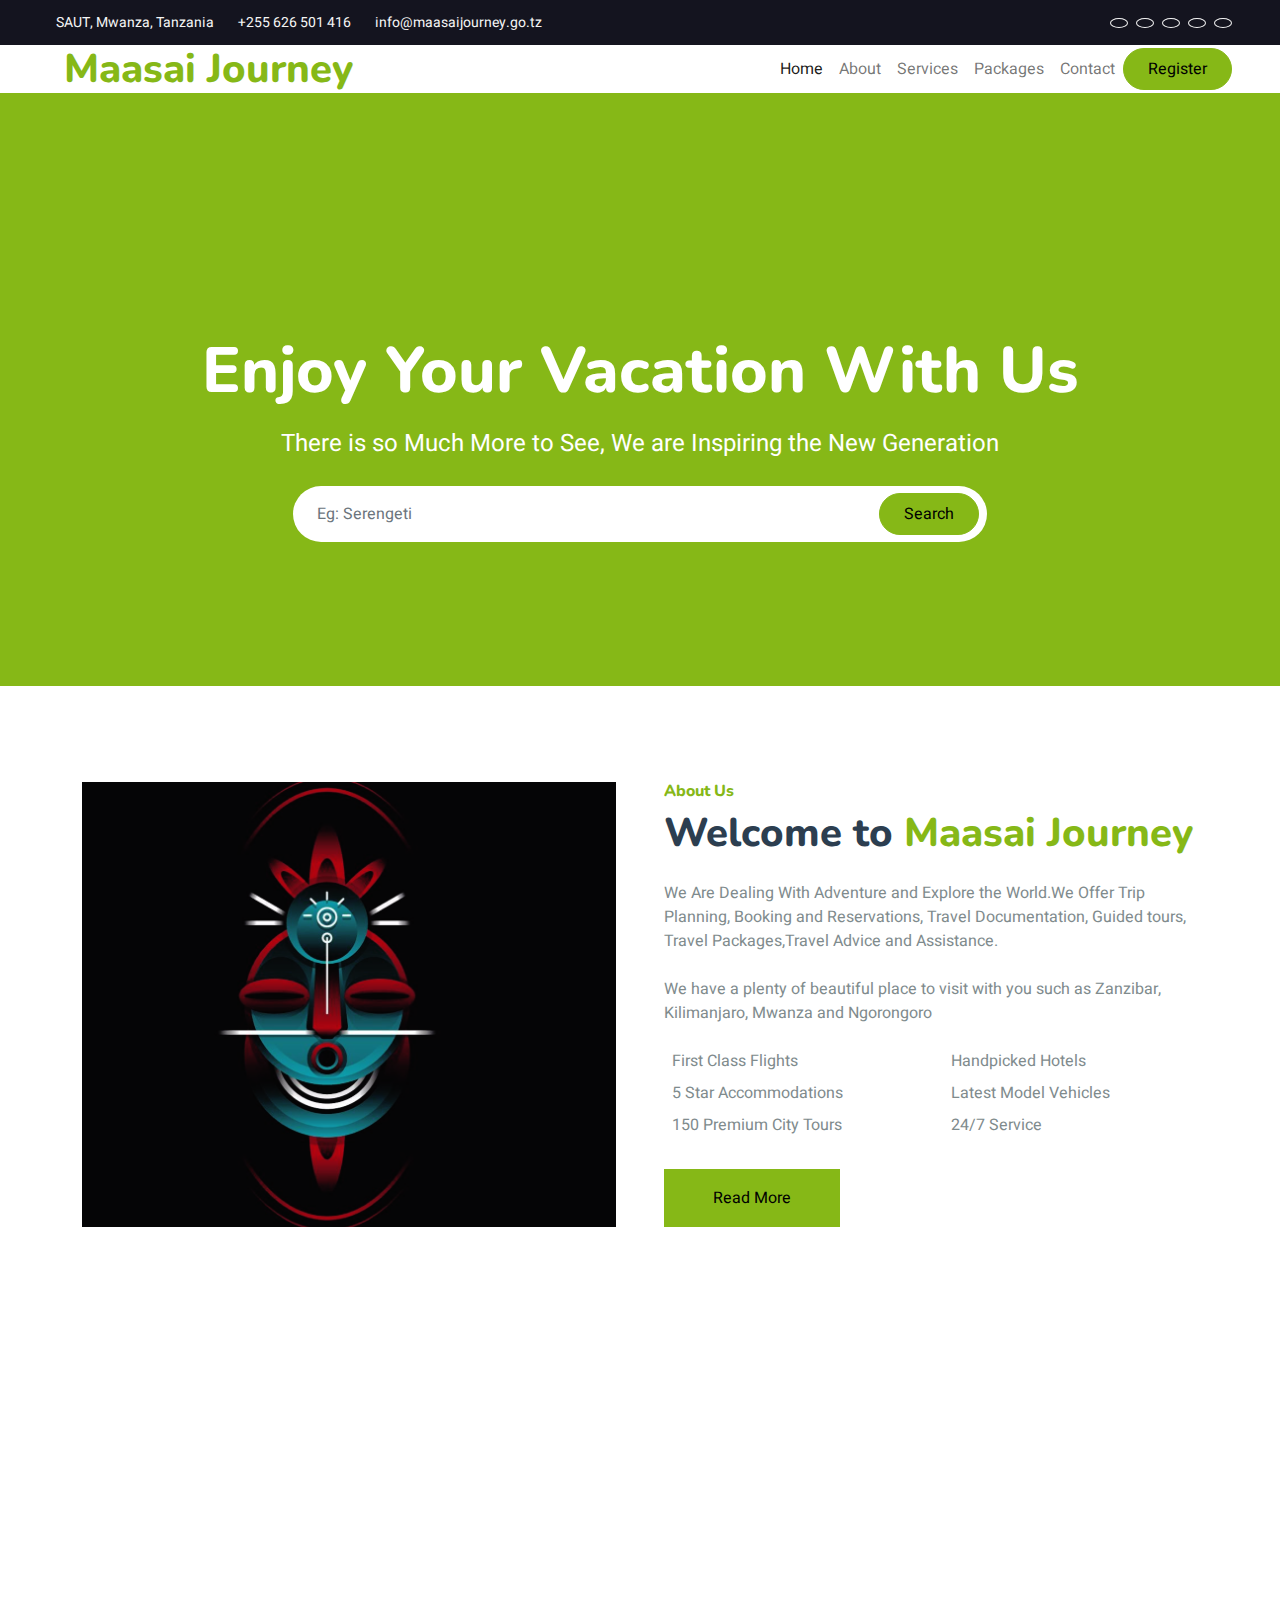
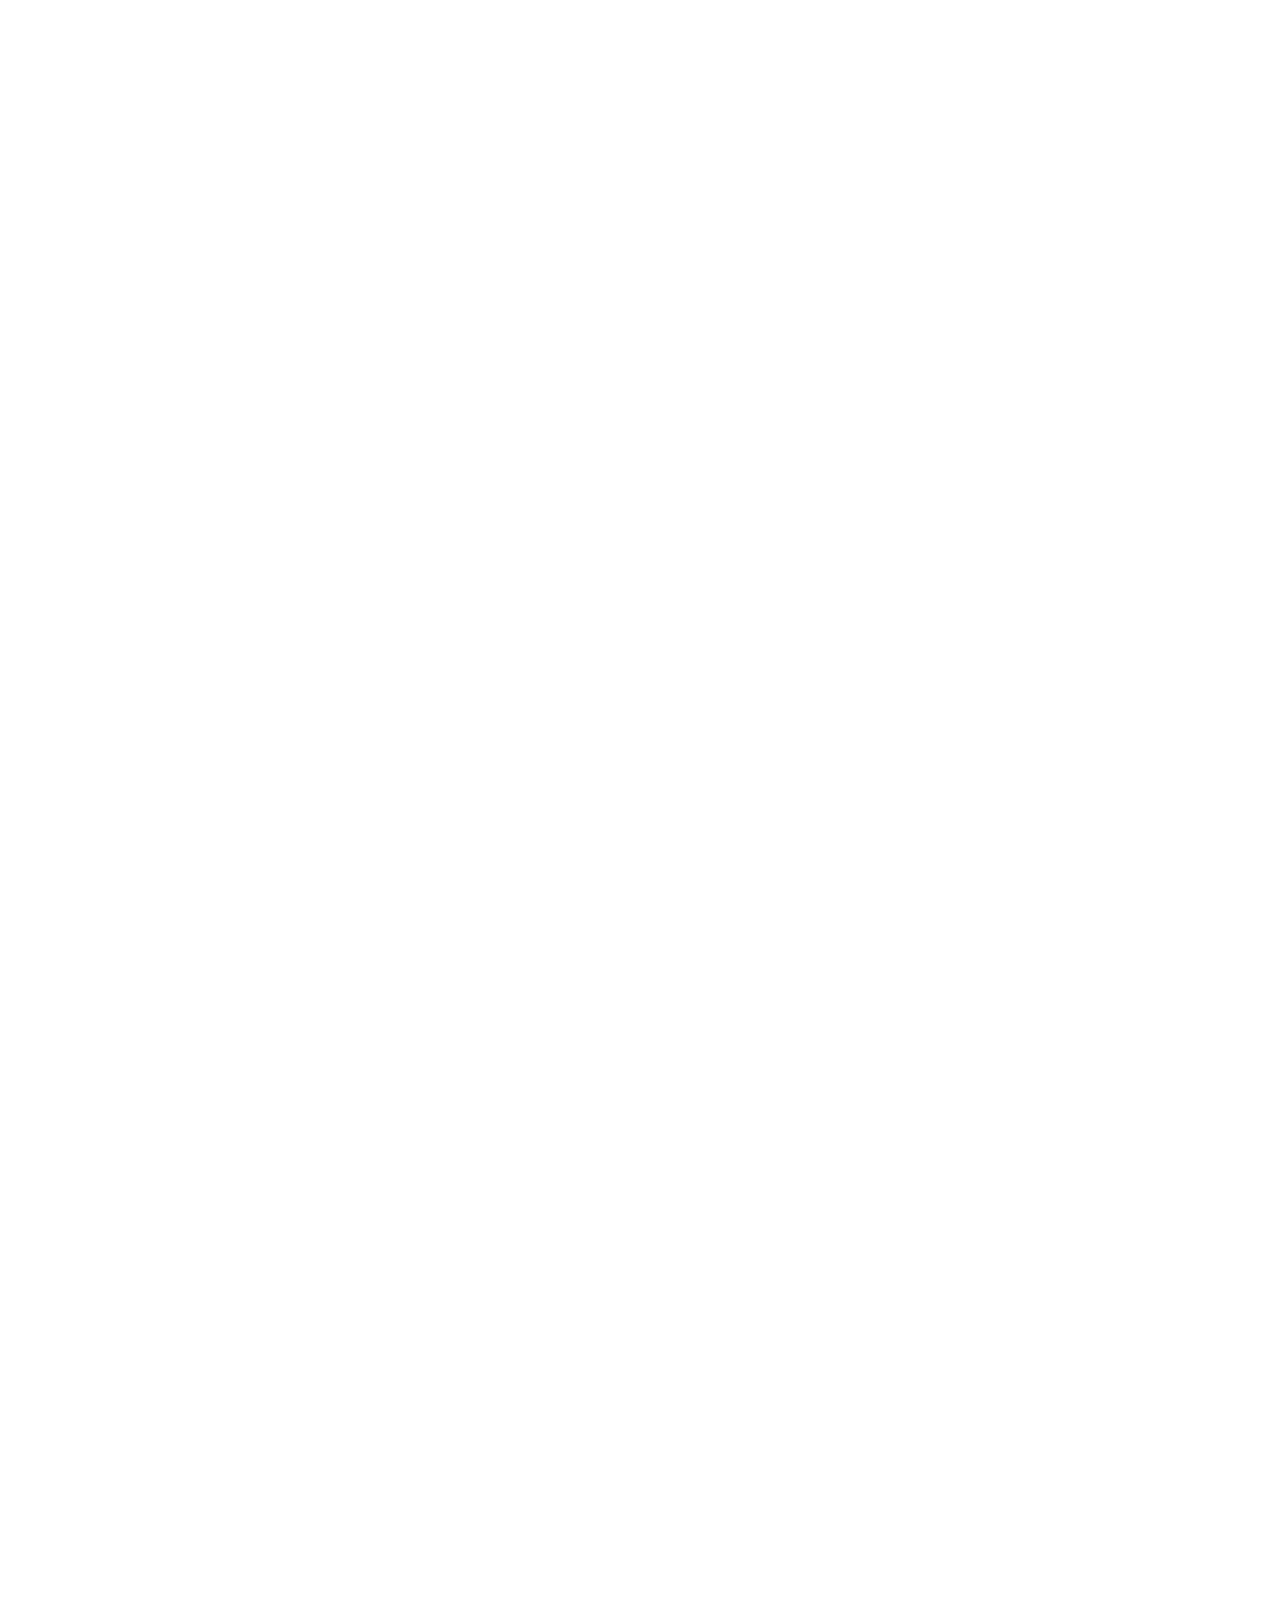
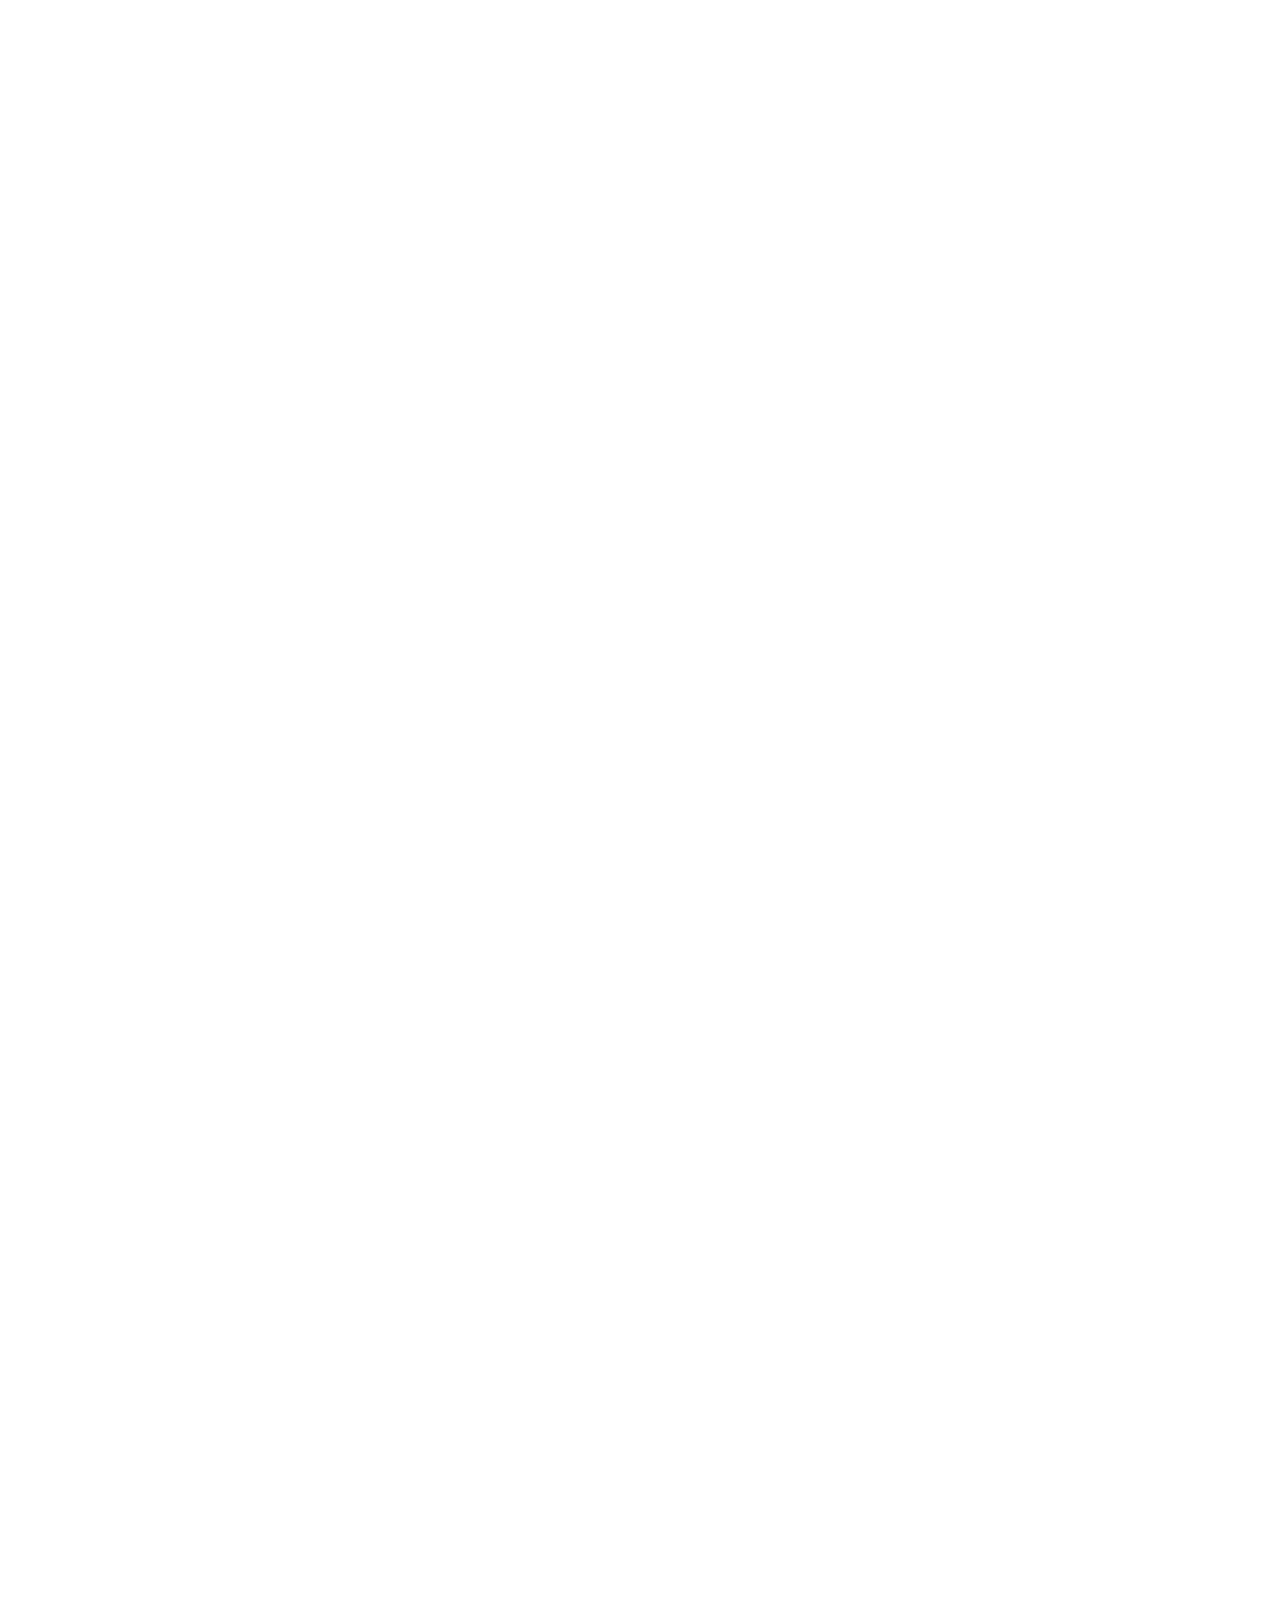
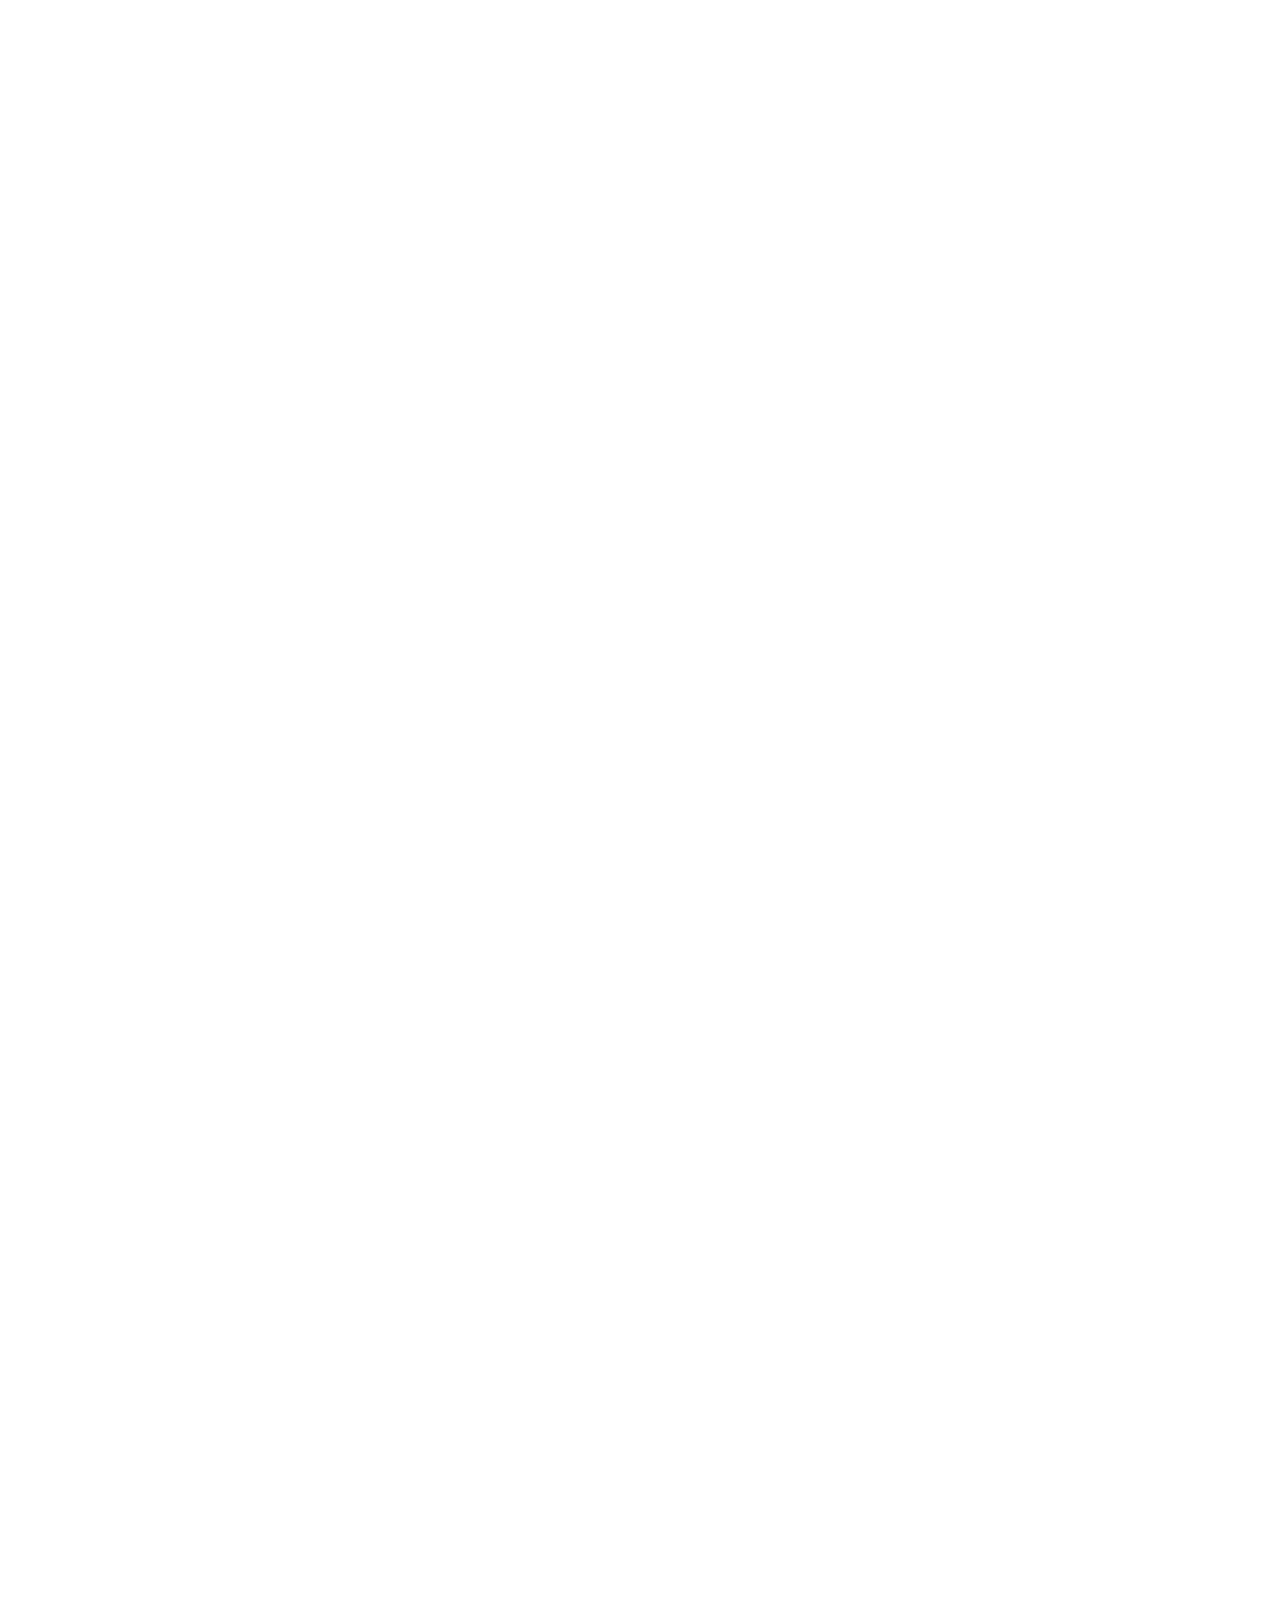
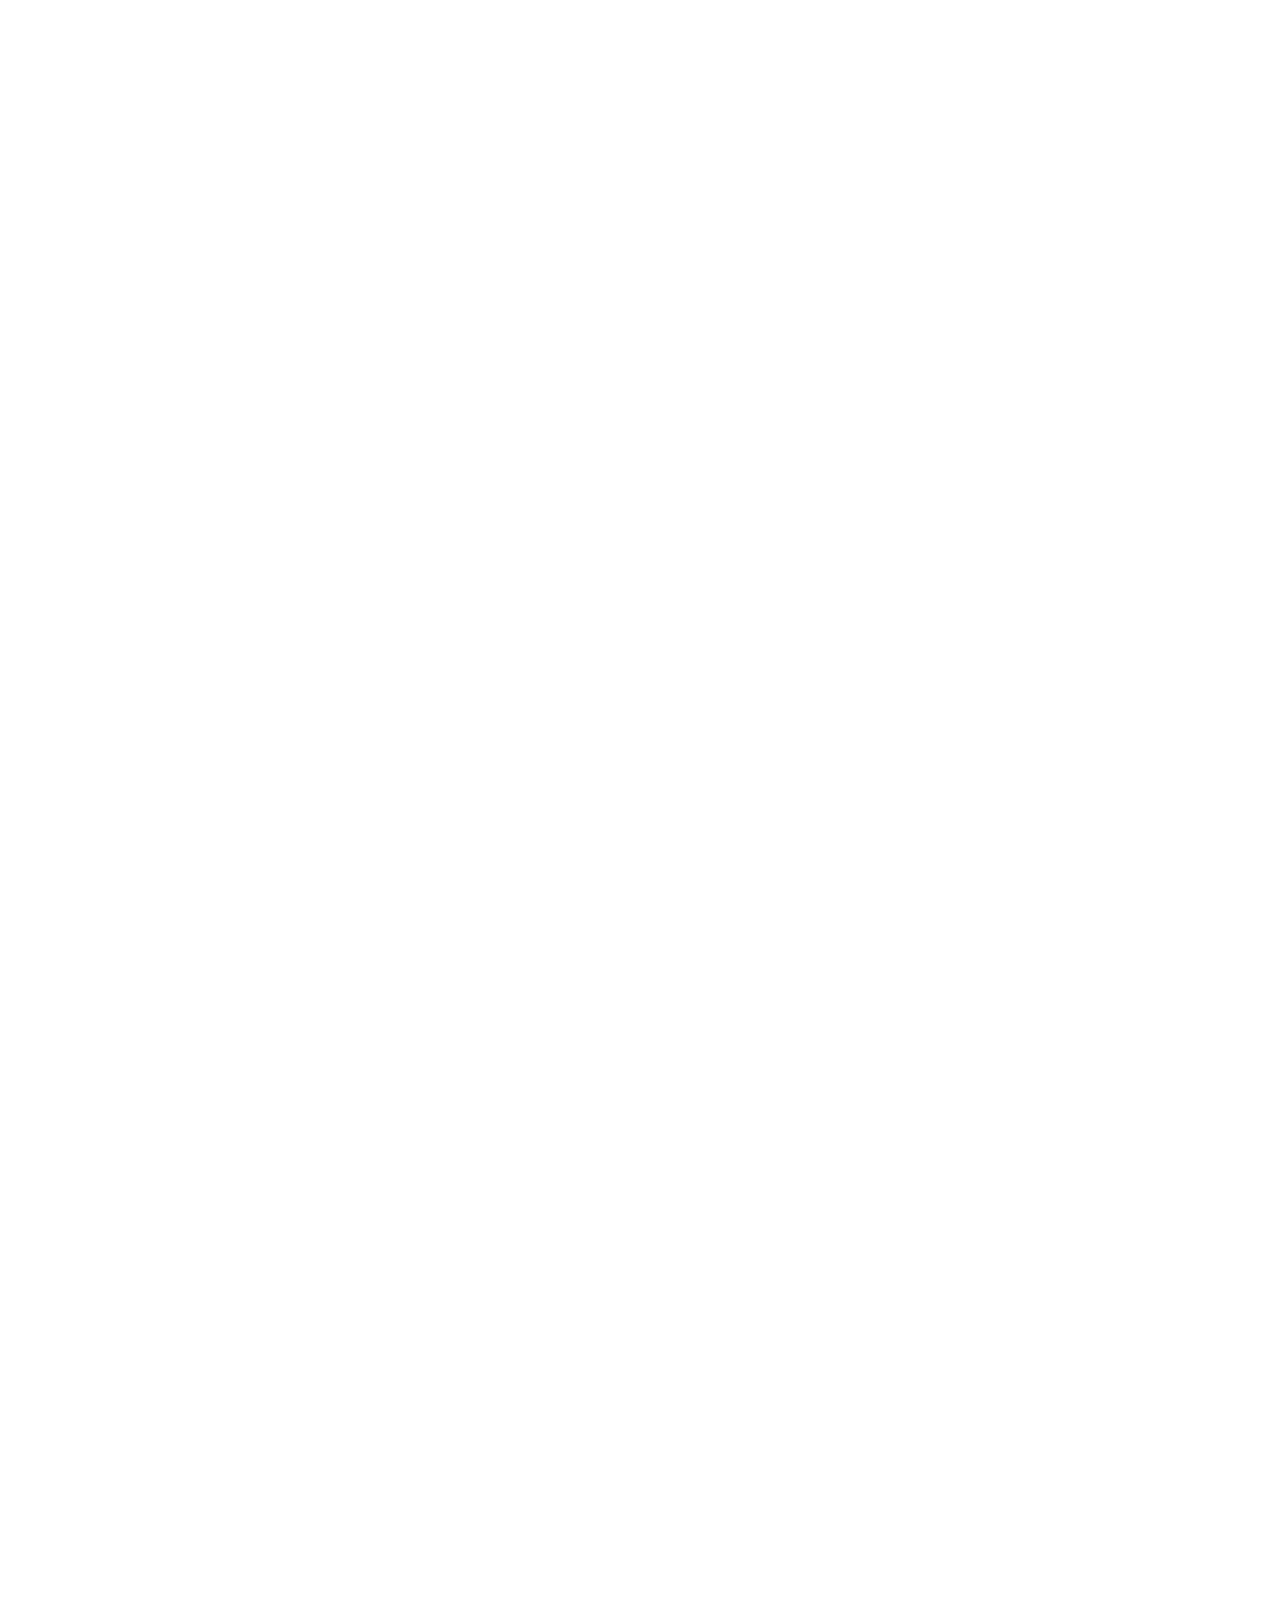
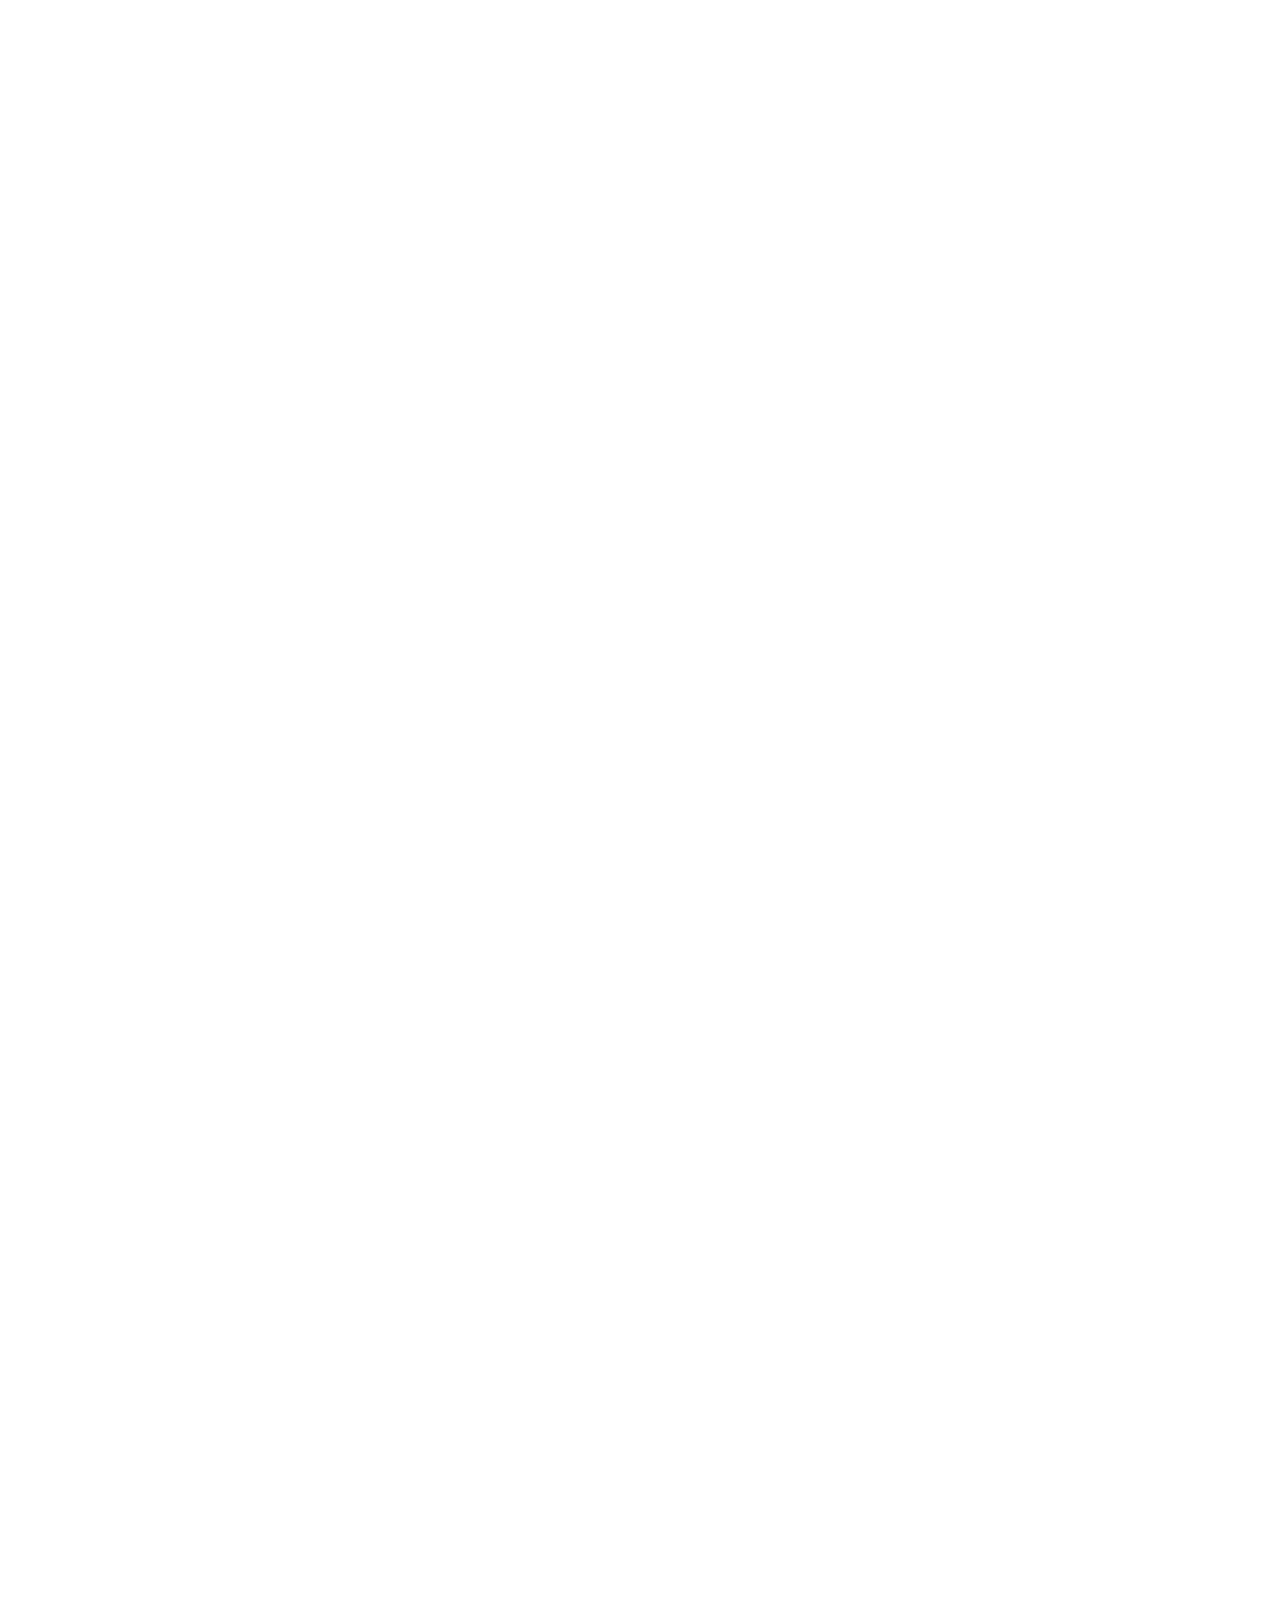
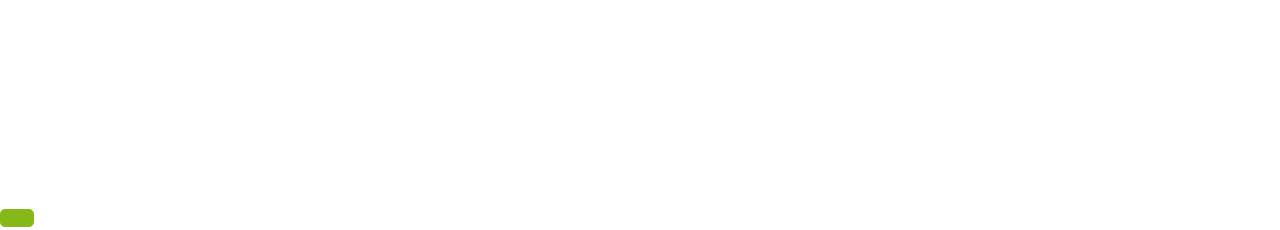
==== commit 0b4a5b14: "updated changes" ====
--- a/index.html
+++ b/index.html
@@ -33,13 +33,6 @@
 </head>
 
 <body>
-    <!-- Spinner Start -->
-    
-        </div>
-    </div>
-    <!-- Spinner End -->
-
-
     <!-- Topbar Start -->
     <div class="container-fluid bg-dark px-5 d-none d-lg-block">
         <div class="row gx-0">
@@ -127,7 +120,7 @@
                     <h6 class="section-title bg-white text-start text-primary pe-3">About Us</h6>
                     <h1 class="mb-4">Welcome to <span class="text-primary">Maasai Journey</span></h1>
                     <p class="mb-4">We Are Dealing With Adventure and Explore the World.We Offer Trip Planning, Booking and Reservations, Travel Documentation, Guided tours, Travel Packages,Travel Advice and Assistance.</p>
-                    <p class="mb-4">Tempor erat elitr rebum at clita. Diam dolor diam ipsum sit. Aliqu diam amet diam et eos. Clita erat ipsum et lorem et sit, sed stet lorem sit clita duo justo magna dolore erat amet</p>
+                    <p class="mb-4">We have a plenty of beautiful place to visit with you such as Zanzibar, Kilimanjaro, Mwanza and Ngorongoro</p>
                     <div class="row gy-2 gx-4 mb-4">
                         <div class="col-sm-6">
                             <p class="mb-0"><i class="fa fa-arrow-right text-primary me-2"></i>First Class Flights</p>
@@ -168,8 +161,8 @@
                     <div class="service-item rounded pt-3">
                         <div class="p-4">
                             <i class="fa fa-3x fa-globe text-primary mb-4"></i>
-                            <h5>WorldWide Tours</h5>
-                            <p>Diam elitr kasd sed at elitr sed ipsum justo dolor sed clita amet diam</p>
+                            <h5>World Wide Tours</h5>
+                            <p>Famous and luxurious area such as Paris, London, Dubai, Zanzibar etc.</p>
                         </div>
                     </div>
                 </div>
@@ -178,7 +171,7 @@
                         <div class="p-4">
                             <i class="fa fa-3x fa-hotel text-primary mb-4"></i>
                             <h5>Hotel Reservation</h5>
-                            <p>Diam elitr kasd sed at elitr sed ipsum justo dolor sed clita amet diam</p>
+                            <p>You can choose a package that includes your desired destination and attractions you want to visit. Consider if you prefer a city break, beach vacation, adventure trip, cultural exploration, or a combination.</p>
                         </div>
                     </div>
                 </div>
@@ -187,7 +180,7 @@
                         <div class="p-4">
                             <i class="fa fa-3x fa-user text-primary mb-4"></i>
                             <h5>Travel Guides</h5>
-                            <p>Diam elitr kasd sed at elitr sed ipsum justo dolor sed clita amet diam</p>
+                            <p>We have plenty of local guides which can Look for you a  packages that provide knowledgeable local guides who can enhance your experience by sharing insights, history, and local culture while visiting attractions.</p>
                         </div>
                     </div>
                 </div>
@@ -196,7 +189,7 @@
                         <div class="p-4">
                             <i class="fa fa-3x fa-cog text-primary mb-4"></i>
                             <h5>Event Management</h5>
-                            <p>Diam elitr kasd sed at elitr sed ipsum justo dolor sed clita amet diam</p>
+                            <p>We have specialist interests such as photography, wildlife, or culinary who have experiences, and looking for packages that cater to those interests. Specialized tour guides who can provide unique opportunities to engage in activities aligned with your passions.</p>
                         </div>
                     </div>
                 </div>
@@ -204,35 +197,6 @@
                     <div class="service-item rounded pt-3">
                         <div class="p-4">
                             <i class="fa fa-3x fa-globe text-primary mb-4"></i>
-                            <h5>WorldWide Tours</h5>
-                            <p>Diam elitr kasd sed at elitr sed ipsum justo dolor sed clita amet diam</p>
-                        </div>
-                    </div>
-                </div>
-                <div class="col-lg-3 col-sm-6 wow fadeInUp" data-wow-delay="0.3s">
-                    <div class="service-item rounded pt-3">
-                        <div class="p-4">
-                            <i class="fa fa-3x fa-hotel text-primary mb-4"></i>
-                            <h5>Hotel Reservation</h5>
-                            <p>Diam elitr kasd sed at elitr sed ipsum justo dolor sed clita amet diam</p>
-                        </div>
-                    </div>
-                </div>
-                <div class="col-lg-3 col-sm-6 wow fadeInUp" data-wow-delay="0.5s">
-                    <div class="service-item rounded pt-3">
-                        <div class="p-4">
-                            <i class="fa fa-3x fa-user text-primary mb-4"></i>
-                            <h5>Travel Guides</h5>
-                            <p>Diam elitr kasd sed at elitr sed ipsum justo dolor sed clita amet diam</p>
-                        </div>
-                    </div>
-                </div>
-                <div class="col-lg-3 col-sm-6 wow fadeInUp" data-wow-delay="0.7s">
-                    <div class="service-item rounded pt-3">
-                        <div class="p-4">
-                            <i class="fa fa-3x fa-cog text-primary mb-4"></i>
-                            <h5>Event Management</h5>
-                            <p>Diam elitr kasd sed at elitr sed ipsum justo dolor sed clita amet diam</p>
                         </div>
                     </div>
                 </div>
@@ -315,7 +279,7 @@
                                 <small class="fa fa-star text-primary"></small>
                                 <small class="fa fa-star text-primary"></small>
                             </div>
-                            <p>Tempor erat elitr rebum at clita. Diam dolor diam ipsum sit diam amet diam eos</p>
+                            <p>Package covers all domestic flights, luxury accommodations, meals, and a range of exciting activities such as snorkeling, hiking, and city tours</p>
                             <div class="d-flex justify-content-center mb-2">
                                 <a href="#" class="btn btn-sm btn-primary px-3 border-end" style="border-radius: 30px 0 0 30px;">Read More</a>
                                 <a href="#" class="btn btn-sm btn-primary px-3" style="border-radius: 0 30px 30px 0;">Book Now</a>
@@ -342,7 +306,7 @@
                                 <small class="fa fa-star text-primary"></small>
                                 <small class="fa fa-star text-primary"></small>
                             </div>
-                            <p>Tempor erat elitr rebum at clita. Diam dolor diam ipsum sit diam amet diam eos</p>
+                            <p>Agency's premium package, which includes business class flights, 5-star accommodations, gourmet dining experiences, and exclusive access to VIP attractions</p>
                             <div class="d-flex justify-content-center mb-2">
                                 <a href="#" class="btn btn-sm btn-primary px-3 border-end" style="border-radius: 30px 0 0 30px;">Read More</a>
                                 <a href="#" class="btn btn-sm btn-primary px-3" style="border-radius: 0 30px 30px 0;">Book Now</a>
@@ -369,7 +333,7 @@
                                 <small class="fa fa-star text-primary"></small>
                                 <small class="fa fa-star text-primary"></small>
                             </div>
-                            <p>Tempor erat elitr rebum at clita. Diam dolor diam ipsum sit diam amet diam eos</p>
+                            <p>Package covers accommodations, meals, and visits to historical sites and museums, providing a deep and enriching travel experience for culture enthusiasts.</p>
                             <div class="d-flex justify-content-center mb-2">
                                 <a href="#" class="btn btn-sm btn-primary px-3 border-end" style="border-radius: 30px 0 0 30px;">Read More</a>
                                 <a href="#" class="btn btn-sm btn-primary px-3" style="border-radius: 0 30px 30px 0;">Book Now</a>
@@ -462,7 +426,7 @@
                         <h5 class="mt-4">Choose A Destination</h5>
                         <hr class="w-25 mx-auto bg-primary mb-1">
                         <hr class="w-50 mx-auto bg-primary mt-0">
-                        <p class="mb-0">Tempor erat elitr rebum clita dolor diam ipsum sit diam amet diam eos erat ipsum et lorem et sit sed stet lorem sit</p>
+                        <p class="mb-0">We consider the accessibility of the chosen destination, taking into account flight availability, transportation options, and ease of travel to ensure a smooth and convenient journey for our clients</p>
                     </div>
                 </div>
                 <div class="col-lg-4 col-sm-6 text-center pt-4 wow fadeInUp" data-wow-delay="0.3s">
@@ -473,7 +437,7 @@
                         <h5 class="mt-4">Pay Online</h5>
                         <hr class="w-25 mx-auto bg-primary mb-1">
                         <hr class="w-50 mx-auto bg-primary mt-0">
-                        <p class="mb-0">Tempor erat elitr rebum clita dolor diam ipsum sit diam amet diam eos erat ipsum et lorem et sit sed stet lorem sit</p>
+                        <p class="mb-0">Our online payment system provides real-time currency conversion, allowing you to pay in your preferred currency and avoid any potential currency exchange fees or fluctuations</p>
                     </div>
                 </div>
                 <div class="col-lg-4 col-sm-6 text-center pt-4 wow fadeInUp" data-wow-delay="0.5s">
@@ -484,7 +448,7 @@
                         <h5 class="mt-4">Fly Today</h5>
                         <hr class="w-25 mx-auto bg-primary mb-1">
                         <hr class="w-50 mx-auto bg-primary mt-0">
-                        <p class="mb-0">Tempor erat elitr rebum clita dolor diam ipsum sit diam amet diam eos erat ipsum et lorem et sit sed stet lorem sit</p>
+                        <p class="mb-0">We provide detailed information about airport facilities and amenities, including lounges, dining options, and shopping areas, enabling you to make the most of your time at the airport.</p>
                     </div>
                 </div>
             </div>
@@ -512,8 +476,8 @@
                             <a class="btn btn-square mx-1" href=""><i class="fab fa-instagram"></i></a>
                         </div>
                         <div class="text-center p-4">
-                            <h5 class="mb-0">Full Name</h5>
-                            <small>Designation</small>
+                            <h5 class="mb-0">Mr. Baraka</h5>
+                            <small>CEO Maasai Journey</small>
                         </div>
                     </div>
                 </div>
@@ -528,8 +492,8 @@
                             <a class="btn btn-square mx-1" href=""><i class="fab fa-instagram"></i></a>
                         </div>
                         <div class="text-center p-4">
-                            <h5 class="mb-0">Full Name</h5>
-                            <small>Designation</small>
+                            <h5 class="mb-0">Lucia Mlay</h5>
+                            <small>General Secretary</small>
                         </div>
                     </div>
                 </div>
@@ -544,8 +508,8 @@
                             <a class="btn btn-square mx-1" href=""><i class="fab fa-instagram"></i></a>
                         </div>
                         <div class="text-center p-4">
-                            <h5 class="mb-0">Full Name</h5>
-                            <small>Designation</small>
+                            <h5 class="mb-0">Egno Mbele</h5>
+                            <small>Transport Manager</small>
                         </div>
                     </div>
                 </div>
@@ -560,8 +524,8 @@
                             <a class="btn btn-square mx-1" href=""><i class="fab fa-instagram"></i></a>
                         </div>
                         <div class="text-center p-4">
-                            <h5 class="mb-0">Full Name</h5>
-                            <small>Designation</small>
+                            <h5 class="mb-0">Ayubu Efremu</h5>
+                            <small>Web & Graphic Designer</small>
                         </div>
                     </div>
                 </div>
@@ -581,27 +545,27 @@
             <div class="owl-carousel testimonial-carousel position-relative">
                 <div class="testimonial-item bg-white text-center border p-4">
                     <img class="bg-white rounded-circle shadow p-1 mx-auto mb-3" src="img/testimonial-1.jpg" style="width: 80px; height: 80px;">
-                    <h5 class="mb-0">John Doe</h5>
-                    <p>New York, USA</p>
-                    <p class="mb-0">Tempor erat elitr rebum at clita. Diam dolor diam ipsum sit diam amet diam et eos. Clita erat ipsum et lorem et sit.</p>
+                    <h5 class="mb-0">Airplane Boy</h5>
+                    <p>Dar es Salaam, Tanzania</p>
+                    <p class="mb-0">I highly recommend Maasai Journey Tour Agency for their outstanding service. From the moment we contacted them, they were attentive, professional, and went above and beyond to create a personalized itinerary that perfectly suited our interests.</p>
                 </div>
                 <div class="testimonial-item bg-white text-center border p-4">
                     <img class="bg-white rounded-circle shadow p-1 mx-auto mb-3" src="img/testimonial-2.jpg" style="width: 80px; height: 80px;">
-                    <h5 class="mb-0">John Doe</h5>
-                    <p>New York, USA</p>
-                    <p class="mt-2 mb-0">Tempor erat elitr rebum at clita. Diam dolor diam ipsum sit diam amet diam et eos. Clita erat ipsum et lorem et sit.</p>
+                    <h5 class="mb-0">Fetty</h5>
+                    <p>Arusha, Tanzania</p>
+                    <p class="mt-2 mb-0">Thanks to Maasai Journey Tour Agency, our family vacation was unforgettable. They curated a fantastic package that catered to both adults and kids, ensuring that everyone had a fantastic time. The attention to detail and excellent customer service were truly remarkable.</p>
                 </div>
                 <div class="testimonial-item bg-white text-center border p-4">
                     <img class="bg-white rounded-circle shadow p-1 mx-auto mb-3" src="img/testimonial-3.jpg" style="width: 80px; height: 80px;">
-                    <h5 class="mb-0">John Doe</h5>
-                    <p>New York, USA</p>
-                    <p class="mt-2 mb-0">Tempor erat elitr rebum at clita. Diam dolor diam ipsum sit diam amet diam et eos. Clita erat ipsum et lorem et sit.</p>
+                    <h5 class="mb-0">Burna Boy</h5>
+                    <p>Lagos, Nigeria</p>
+                    <p class="mt-2 mb-0">We had an amazing time with Maasai Journey Tour Agency on our wildlife safari. Their expert guides took us on thrilling game drives, and we were lucky enough to witness some incredible animal encounters. The accommodations and meals were also top-notch.</p>
                 </div>
                 <div class="testimonial-item bg-white text-center border p-4">
                     <img class="bg-white rounded-circle shadow p-1 mx-auto mb-3" src="img/testimonial-4.jpg" style="width: 80px; height: 80px;">
-                    <h5 class="mb-0">John Doe</h5>
+                    <h5 class="mb-0">Miss. Mourine</h5>
                     <p>New York, USA</p>
-                    <p class="mt-2 mb-0">Tempor erat elitr rebum at clita. Diam dolor diam ipsum sit diam amet diam et eos. Clita erat ipsum et lorem et sit.</p>
+                    <p class="mt-2 mb-0">Maasai Journey Tour Agency made our dream honeymoon a reality. They helped us select the perfect destination, arranged luxurious accommodations, and planned romantic activities that created lifelong memories. Their attention to detail and personal touch made all the difference.</p>
                 </div>
             </div>
         </div>
